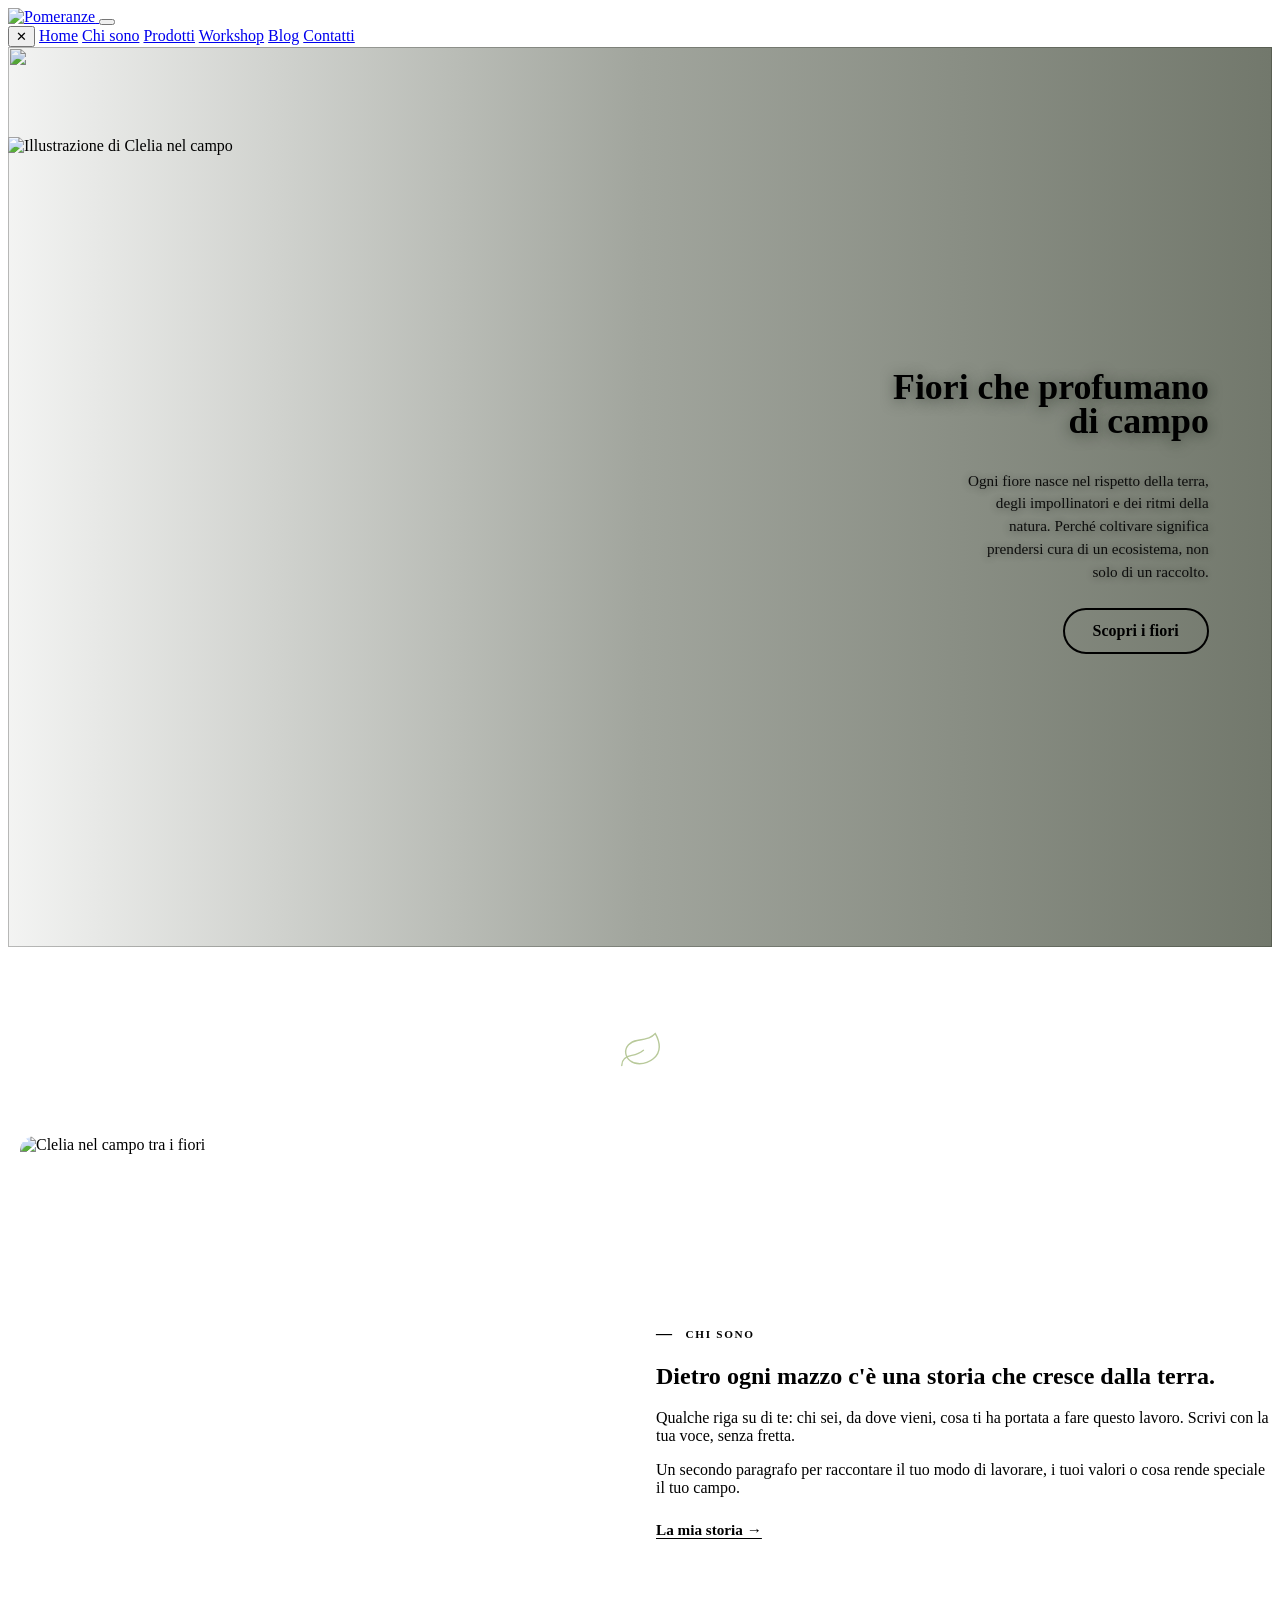
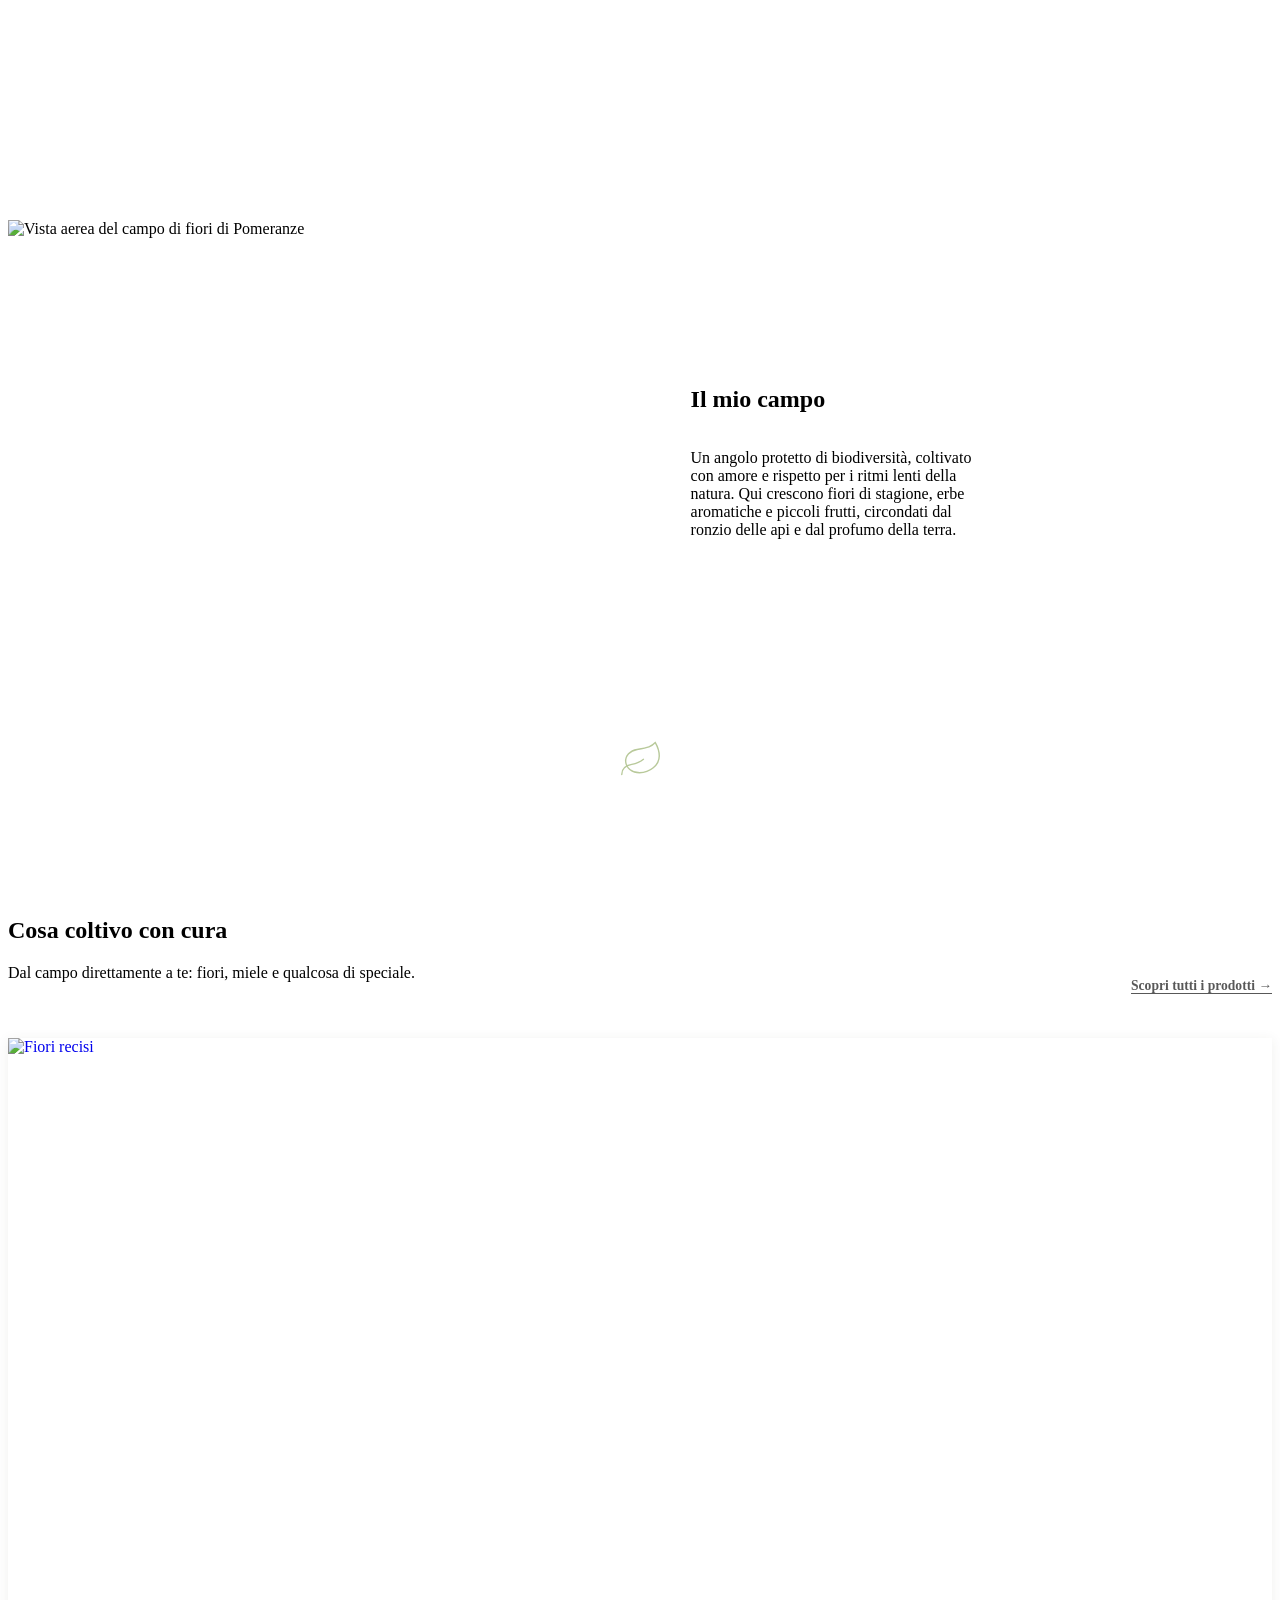
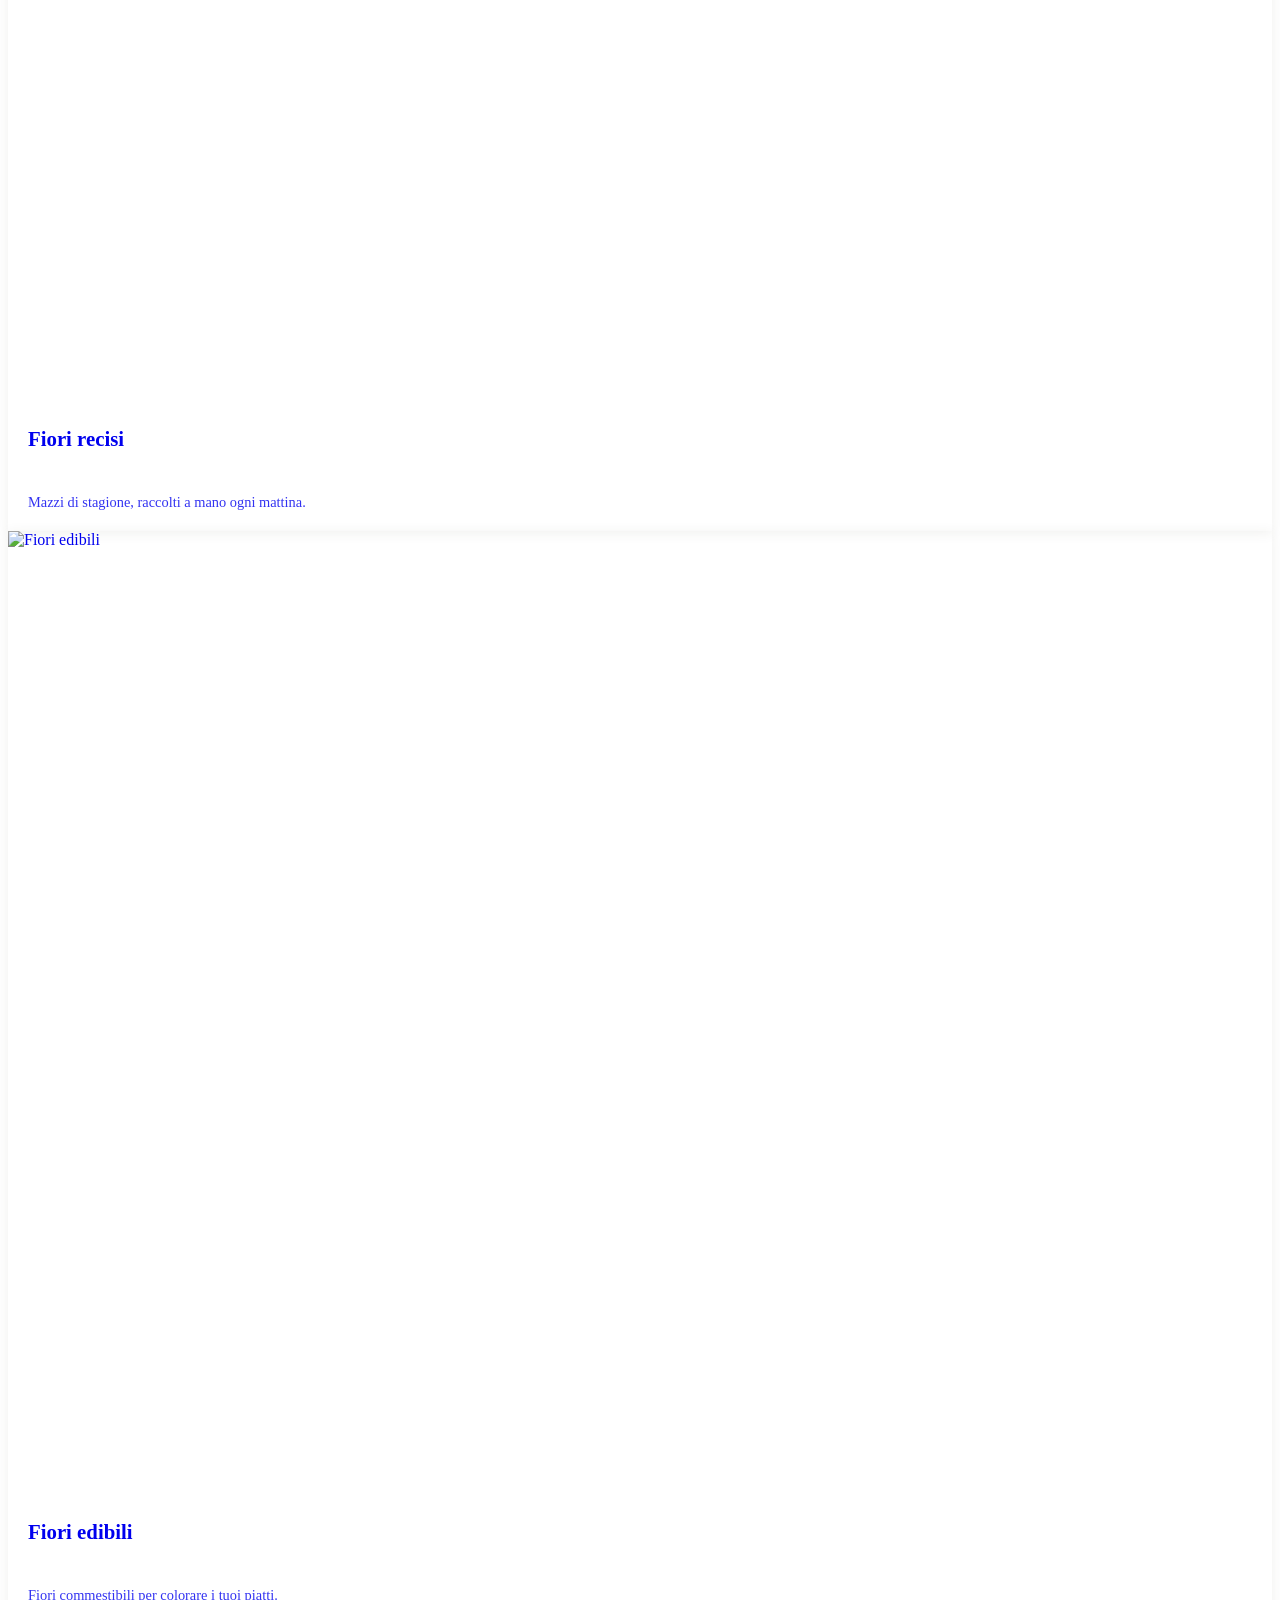
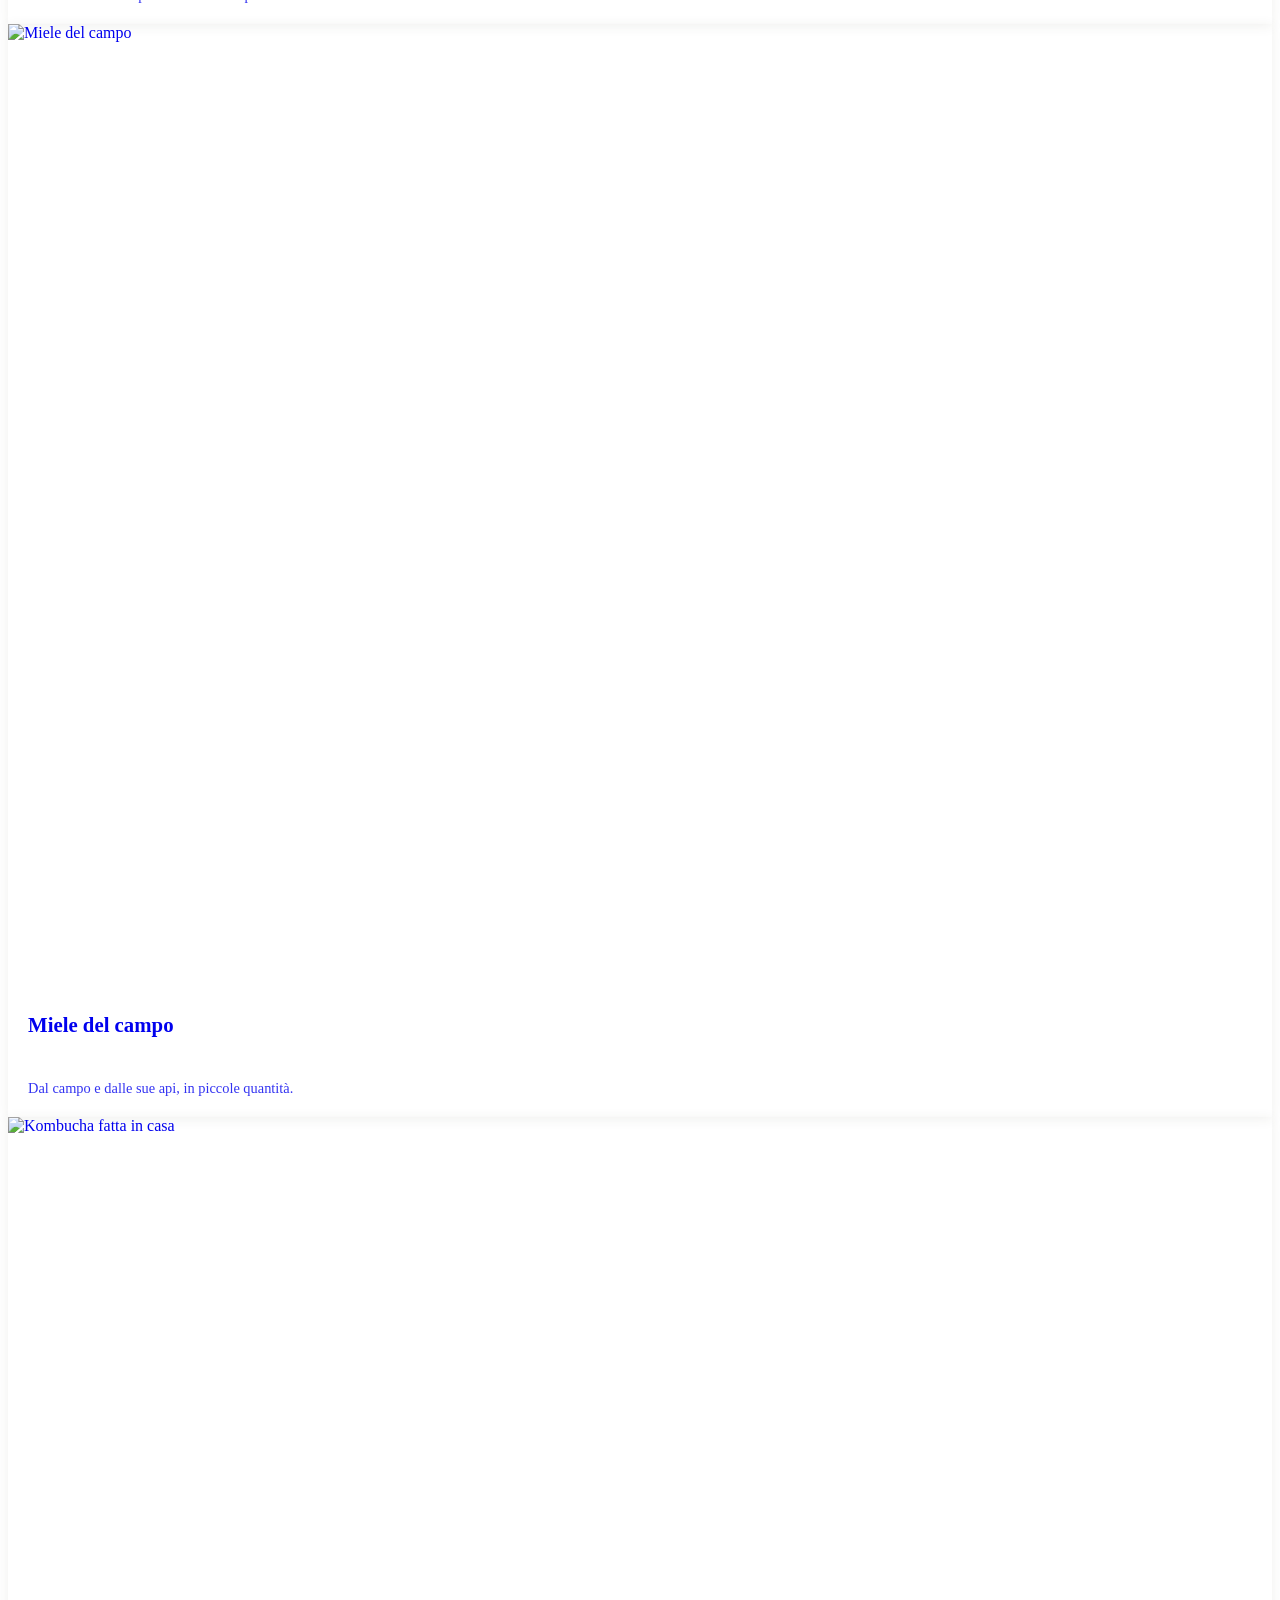
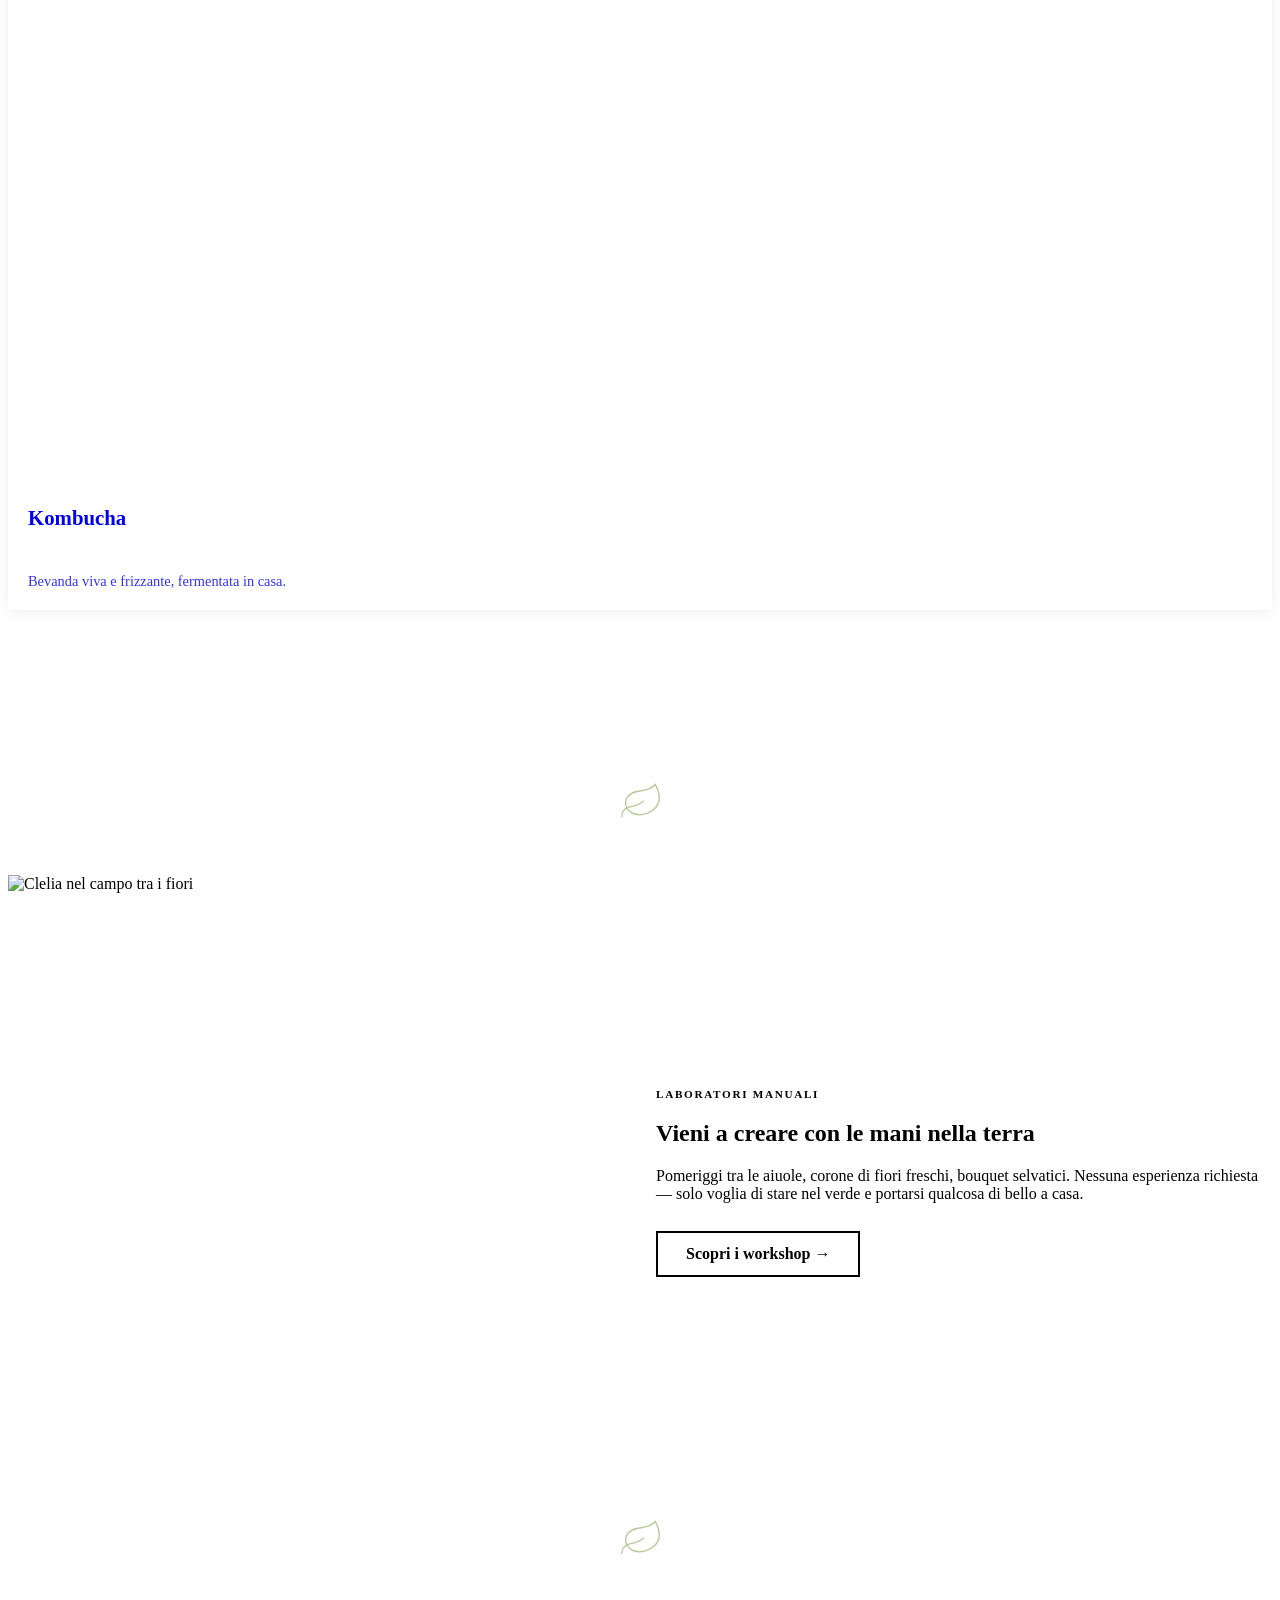
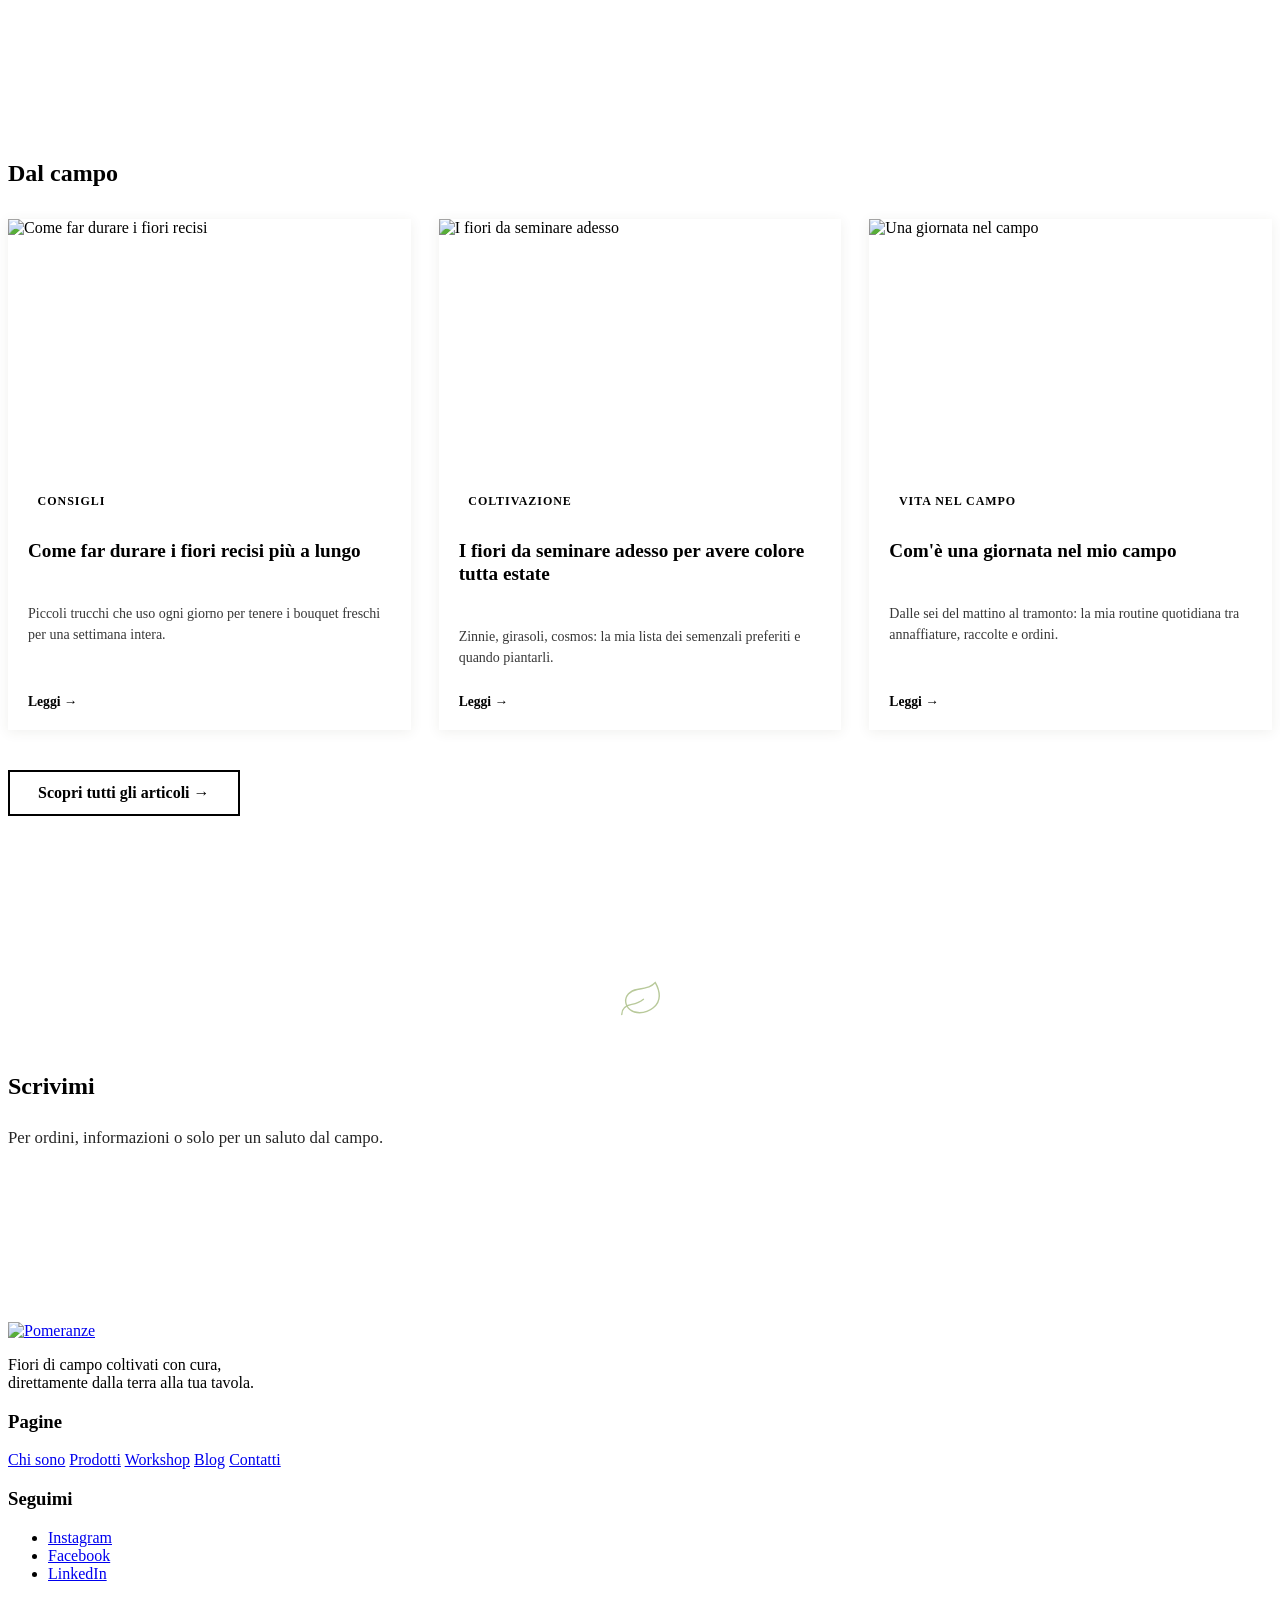
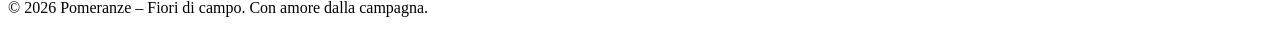
==== index-api-3d.html @ 09357cbe "Hero sperimentale: ragazza più in alto su mobile, api SVG più rade e vicine - index-api-3d.html: ver" ====
﻿<!DOCTYPE html>
<html lang="it">
<head>
  <meta charset="UTF-8">
  <meta name="viewport" content="width=device-width, initial-scale=1.0">
  <meta name="description" content="Pomeranze coltiva fiori di campo con amore. Bouquet freschi, laboratori floreali e molto altro dal suo campo in campagna.">
  <title>Pomeranze – Fiori di campo</title>
  <!-- VERSIONE SPERIMENTALE: api tridimensionali nella hero (js/api-3d.js) -->
  <meta name="robots" content="noindex">

  <!-- Font: Barrio (titoli) da Google Fonts -->
  <link rel="preconnect" href="https://fonts.googleapis.com">
  <link rel="preconnect" href="https://fonts.gstatic.com" crossorigin>
  <link href="https://fonts.googleapis.com/css2?family=Barrio&display=swap" rel="stylesheet">

  <!-- CSS -->
  <link rel="stylesheet" href="css/base.css">
  <link rel="stylesheet" href="css/layout.css">
  <link rel="stylesheet" href="css/components.css">
  <link rel="stylesheet" href="css/hero-scena.css">
  <link rel="stylesheet" href="css/hero-api-3d.css">

  <!-- Netlify Identity (gestisce invite_token e recovery_token) -->
  <script src="https://identity.netlify.com/v1/netlify-identity-widget.js"></script>
</head>
<body>

  <!-- ===== HEADER ===== -->
  <header class="site-header" role="banner">
    <div class="container header-inner">
      <a href="index.html" class="logo-nome" aria-label="Pomeranze – torna alla home">
        <img src="images/pomeranzelogo.png" alt="Pomeranze" class="logo-img">
      </a>

      <button class="hamburger" aria-controls="navigazione-principale"
              aria-expanded="false" aria-label="Apri menu">
        <span></span>
        <span></span>
        <span></span>
      </button>

      <nav class="site-nav" id="navigazione-principale" aria-label="Navigazione principale">
        <button class="nav-chiudi" aria-label="Chiudi menu">✕</button>
        <a href="index.html">Home</a>
        <a href="chi-sono.html">Chi sono</a>
        <a href="prodotti.html">Prodotti</a>
        <a href="workshop.html">Workshop</a>
        <a href="blog.html">Blog</a>
        <a href="contatti.html">Contatti</a>
      </nav>
    </div>
  </header>

  <main>

    <!-- ===== HERO A TUTTA FINESTRA ===== -->
    <section class="hero-viewport" aria-labelledby="hero-titolo">

      <!-- Sfondo: campo di fiori, si ritaglia liberamente -->
      <img
        src="images/fioricampo.webp"
        alt=""
        class="hero-bg"
        aria-hidden="true"
      >

      <!-- Stessa foto senza la zinnia A (che nella scena animata sta accanto alla ragazza):
           caricata e mostrata da js/hero-scena.js solo quando la scena è pronta -->
      <img
        data-src="images/hero-senza-zinnia-A.webp"
        alt=""
        class="hero-bg hero-bg-scena"
        aria-hidden="true"
      >

      <div class="api-container" data-api="meno" aria-hidden="true"></div>

      <!-- Scena animata: ragazza, zinnia fotografica, erba in primo piano e api 3D (js/hero-scena-api.js) -->
      <canvas class="hero-scena-3d" aria-hidden="true"></canvas>

      <div class="hero-velo">
        <div class="hero-testo">
          <h1 id="hero-titolo" class="hero-titolo-grande">Fiori che profumano<br class="mobile-br"> di campo</h1>
          <p class="hero-sottotitolo hero-desktop-only">Ogni fiore nasce nel rispetto della terra, degli impollinatori e dei ritmi della natura. Perché coltivare significa prendersi cura di un ecosistema, non solo di un raccolto.</p>
          <a href="#prodotti" class="btn btn-salvia btn-pillola hero-desktop-only">Scopri i fiori</a>
        </div>
        <div class="hero-bottom-row">
          <!-- L'illustrazione resta come fallback e dà le misure alla scena animata -->
          <div class="hero-ragazza-scena">
            <img
              src="images/ragazza.webp"
              alt="Illustrazione di Clelia nel campo"
              class="hero-ragazza"
            >
          </div>
          <div class="hero-bottom-text">
            <p class="hero-sottotitolo">Ogni fiore nasce nel rispetto della terra, degli impollinatori e dei ritmi della natura. Perché coltivare significa prendersi cura di un ecosistema, non solo di un raccolto.</p>
            <a href="#prodotti" class="btn btn-salvia btn-pillola">Scopri i fiori</a>
          </div>
        </div>
      </div>

      <div class="hero-scroll-indicator" aria-hidden="true">
        <div class="hero-scroll-chevron"></div>
      </div>

    </section>

    <!-- ===== CHI SONO (anteprima) ===== -->
    <section id="chi-sono" class="sezione sezione-sfondo-bianco" aria-labelledby="titolo-chi-sono">
      <div class="container">
        <div class="foglia-divisore foglia-chisono co-foglia" aria-hidden="true"><svg width="56" height="48" viewBox="0 0 56 48" fill="none" xmlns="http://www.w3.org/2000/svg"><path d="M8 41C8 35.6316 11.8948 31.4084 18.6949 30.2632C23.7897 29.4042 29.0529 26.6842 31.1582 24.8947M26.9471 39.2105C23.2503 39.22 19.6843 38.0483 16.9564 35.9276C14.2285 33.8069 12.538 30.8922 12.22 27.7617C11.902 24.6311 12.9799 21.5133 15.2399 19.0266C17.4998 16.5399 20.7767 14.866 24.4207 14.3368C36.4209 12.3684 39.5788 11.4379 43.7894 7C45.8947 10.5789 48 14.48 48 21.3158C48 31.1579 37.9367 39.2105 26.9471 39.2105Z" stroke="#B8C99A" stroke-width="1.5" stroke-linecap="round"/></svg></div>

        <div class="chi-sono-griglia">

          <div class="co-foto">
            <div class="chi-sono-foto-cornice">
              <div class="chi-sono-foto-mask">
                <img src="images/cleppi2.webp" alt="Clelia nel campo tra i fiori" class="chi-sono-foto-img">
              </div>
            </div>
          </div>

          <div class="co-testo">
            <div class="sezione-label-row" style="margin-bottom:1.25rem;">
              <span class="sezione-trattino co-linea" aria-hidden="true">—</span>
              <span class="sezione-label co-label">Chi sono</span>
            </div>
            <h2 id="titolo-chi-sono" class="co-titolo"><span class="co-word">Dietro </span><span class="co-word">ogni </span><span class="co-word">mazzo </span><span class="co-word">c'è </span><span class="co-word">una </span><span class="co-word">storia </span><span class="co-word">che </span><span class="co-word">cresce </span><span class="co-word">dalla </span><span class="co-word">terra.</span></h2>
            <p class="co-para">Qualche riga su di te: chi sei, da dove vieni, cosa ti ha portata a fare questo lavoro. Scrivi con la tua voce, senza fretta.</p>
            <p class="co-para">Un secondo paragrafo per raccontare il tuo modo di lavorare, i tuoi valori o cosa rende speciale il tuo campo.</p>
            <a href="chi-sono.html" class="link-testo co-cta">La mia storia →</a>
          </div>

        </div>
      </div>
    </section>

    <!-- ===== IL MIO CAMPO — split foto + testo ===== -->
    <section class="sezione-campo-split" aria-label="Il mio campo">

      <div class="campo-split-foto rivela">
        <img
          src="images/drone.webp"
          alt="Vista aerea del campo di fiori di Pomeranze"
        >
      </div>

      <div class="campo-split-testo rivela">
        <div class="sezione-label-row">
          <!-- <span class="sezione-trattino" aria-hidden="true">—</span> -->
   <!--        <span class="sezione-label">Il mio campo</span> -->
        </div>
        <h2>Il mio campo</h2>
        <p>Un angolo protetto di biodiversità, coltivato con amore e rispetto per i ritmi lenti della natura. Qui crescono fiori di stagione, erbe aromatiche e piccoli frutti, circondati dal ronzio delle api e dal profumo della terra.</p>
      </div>

    </section>

    <!-- ===== DIVISORE CREMA CON FOGLIA ===== -->
    <div class="divisore-crema" aria-hidden="true">
      <div class="foglia-divisore"><svg width="56" height="48" viewBox="0 0 56 48" fill="none" xmlns="http://www.w3.org/2000/svg"><path d="M8 41C8 35.6316 11.8948 31.4084 18.6949 30.2632C23.7897 29.4042 29.0529 26.6842 31.1582 24.8947M26.9471 39.2105C23.2503 39.22 19.6843 38.0483 16.9564 35.9276C14.2285 33.8069 12.538 30.8922 12.22 27.7617C11.902 24.6311 12.9799 21.5133 15.2399 19.0266C17.4998 16.5399 20.7767 14.866 24.4207 14.3368C36.4209 12.3684 39.5788 11.4379 43.7894 7C45.8947 10.5789 48 14.48 48 21.3158C48 31.1579 37.9367 39.2105 26.9471 39.2105Z" stroke="#B8C99A" stroke-width="1.5" stroke-linecap="round"/></svg></div>
    </div>

    <!-- ===== PRODOTTI (anteprima) ===== -->
    <section id="prodotti" class="sezione sezione-sfondo-verde" aria-labelledby="titolo-prodotti">
      <div class="container">

        <div class="sezione-header-row rivela">
          <div>
            <div class="sezione-label-row">
            </div>
            <h2 id="titolo-prodotti">Cosa coltivo con cura</h2>
            <p>Dal campo direttamente a te: fiori, miele e qualcosa di speciale.</p>
          </div>
          <a href="prodotti.html" class="link-vedi-tutti">Scopri tutti i prodotti →</a>
        </div>

        <div class="griglia-4">

          <a href="prodotti.html#fiori-recisi" class="card rivela" style="text-decoration:none;">
            <img src="images/recisi2.webp" alt="Fiori recisi" class="card-img">
            <div class="card-body">
              <h3 class="card-titolo">Fiori recisi</h3>
              <p class="card-testo">Mazzi di stagione, raccolti a mano ogni mattina.</p>
            </div>
          </a>

          <a href="prodotti.html#fiori-edibili" class="card rivela" style="text-decoration:none;">
            <img src="images/edibili2.webp" alt="Fiori edibili" class="card-img">
            <div class="card-body">
              <h3 class="card-titolo">Fiori edibili</h3>
              <p class="card-testo">Fiori commestibili per colorare i tuoi piatti.</p>
            </div>
          </a>

          <a href="prodotti.html#miele" class="card rivela" style="text-decoration:none;">
            <img src="images/arnie.webp" alt="Miele del campo" class="card-img card-img-miele">
            <div class="card-body">
              <h3 class="card-titolo">Miele del campo</h3>
              <p class="card-testo">Dal campo e dalle sue api, in piccole quantità.</p>
            </div>
          </a>

          <a href="prodotti.html#kombucha" class="card rivela" style="text-decoration:none;">
            <img src="images/kombucha.png" alt="Kombucha fatta in casa" class="card-img">
            <div class="card-body">
              <h3 class="card-titolo">Kombucha</h3>
              <p class="card-testo">Bevanda viva e frizzante, fermentata in casa.</p>
            </div>
          </a>

        </div>
      </div>
    </section>

    <!-- ===== WORKSHOP (anteprima) ===== -->
    <section id="workshop" class="sezione sezione-sfondo-bianco" aria-labelledby="titolo-workshop">
      <div class="container">
        <div class="foglia-divisore foglia-workshop" aria-hidden="true"><svg width="56" height="48" viewBox="0 0 56 48" fill="none" xmlns="http://www.w3.org/2000/svg"><path d="M8 41C8 35.6316 11.8948 31.4084 18.6949 30.2632C23.7897 29.4042 29.0529 26.6842 31.1582 24.8947M26.9471 39.2105C23.2503 39.22 19.6843 38.0483 16.9564 35.9276C14.2285 33.8069 12.538 30.8922 12.22 27.7617C11.902 24.6311 12.9799 21.5133 15.2399 19.0266C17.4998 16.5399 20.7767 14.866 24.4207 14.3368C36.4209 12.3684 39.5788 11.4379 43.7894 7C45.8947 10.5789 48 14.48 48 21.3158C48 31.1579 37.9367 39.2105 26.9471 39.2105Z" stroke="#B8C99A" stroke-width="1.5" stroke-linecap="round"/></svg></div>
        <div class="workshop-split">

          <div class="workshop-foto-col rivela">
            <img src="images/maninelcampo.webp" alt="Clelia nel campo tra i fiori">
          </div>

          <div class="rivela">
            <div class="sezione-label-row">
            <!--   <span class="sezione-bee" aria-hidden="true">🐝</span> -->
              <span class="sezione-label">Laboratori manuali</span>
            </div>
            <h2 id="titolo-workshop">Vieni a creare con le mani nella terra</h2>
            <p>Pomeriggi tra le aiuole, corone di fiori freschi, bouquet selvatici. Nessuna esperienza richiesta — solo voglia di stare nel verde e portarsi qualcosa di bello a casa.</p>
            <a href="workshop.html" class="btn btn-salvia" style="margin-top: 0.75rem;">Scopri i workshop →</a>
          </div>

        </div>
        <div class="foglia-divisore foglia-bottom" aria-hidden="true"><svg width="56" height="48" viewBox="0 0 56 48" fill="none" xmlns="http://www.w3.org/2000/svg"><path d="M8 41C8 35.6316 11.8948 31.4084 18.6949 30.2632C23.7897 29.4042 29.0529 26.6842 31.1582 24.8947M26.9471 39.2105C23.2503 39.22 19.6843 38.0483 16.9564 35.9276C14.2285 33.8069 12.538 30.8922 12.22 27.7617C11.902 24.6311 12.9799 21.5133 15.2399 19.0266C17.4998 16.5399 20.7767 14.866 24.4207 14.3368C36.4209 12.3684 39.5788 11.4379 43.7894 7C45.8947 10.5789 48 14.48 48 21.3158C48 31.1579 37.9367 39.2105 26.9471 39.2105Z" stroke="#B8C99A" stroke-width="1.5" stroke-linecap="round"/></svg></div>
      </div>
    </section>

    <!-- ===== BLOG (anteprima) ===== -->
    <section id="blog" class="sezione sezione-sfondo-verde" aria-labelledby="titolo-blog">
      <div class="container">

        <div class="sezione-label-row rivela">
        </div>
        <h2 id="titolo-blog" class="rivela" style="margin-bottom: 2rem;">Dal campo</h2>

        <div class="blog-griglia">

          <article class="blog-card rivela">
            <img src="images/articolouno.webp" alt="Come far durare i fiori recisi" class="blog-card-img">
            <div class="blog-card-body">
              <span class="tag">Consigli</span>
              <h3 class="blog-card-titolo"><a href="blog.html" style="color:inherit;text-decoration:none;">Come far durare i fiori recisi più a lungo</a></h3>
              <p class="blog-card-testo">Piccoli trucchi che uso ogni giorno per tenere i bouquet freschi per una settimana intera.</p>
              <a href="blog.html" class="link-leggi">Leggi →</a>
            </div>
          </article>

          <article class="blog-card rivela">
            <img src="images/articolodue.webp" alt="I fiori da seminare adesso" class="blog-card-img">
            <div class="blog-card-body">
              <span class="tag">Coltivazione</span>
              <h3 class="blog-card-titolo"><a href="blog.html" style="color:inherit;text-decoration:none;">I fiori da seminare adesso per avere colore tutta estate</a></h3>
              <p class="blog-card-testo">Zinnie, girasoli, cosmos: la mia lista dei semenzali preferiti e quando piantarli.</p>
              <a href="blog.html" class="link-leggi">Leggi →</a>
            </div>
          </article>

          <article class="blog-card rivela">
            <img src="images/articolotre.webp" alt="Una giornata nel campo" class="blog-card-img">
            <div class="blog-card-body">
              <span class="tag">Vita nel campo</span>
              <h3 class="blog-card-titolo"><a href="blog.html" style="color:inherit;text-decoration:none;">Com'è una giornata nel mio campo</a></h3>
              <p class="blog-card-testo">Dalle sei del mattino al tramonto: la mia routine quotidiana tra annaffiature, raccolte e ordini.</p>
              <a href="blog.html" class="link-leggi">Leggi →</a>
            </div>
          </article>

        </div>

        <div class="testo-centrato rivela">
          <a href="blog.html" class="btn btn-outline">Scopri tutti gli articoli →</a>
        </div>
      </div>
    </section>

    <!-- ===== SCRIVIMI ===== -->
    <section id="contatti" class="sezione sezione-sfondo-bianco" aria-labelledby="titolo-contatti">
      <div class="container">
        <div class="foglia-divisore foglia-chisono" aria-hidden="true"><svg width="56" height="48" viewBox="0 0 56 48" fill="none" xmlns="http://www.w3.org/2000/svg"><path d="M8 41C8 35.6316 11.8948 31.4084 18.6949 30.2632C23.7897 29.4042 29.0529 26.6842 31.1582 24.8947M26.9471 39.2105C23.2503 39.22 19.6843 38.0483 16.9564 35.9276C14.2285 33.8069 12.538 30.8922 12.22 27.7617C11.902 24.6311 12.9799 21.5133 15.2399 19.0266C17.4998 16.5399 20.7767 14.866 24.4207 14.3368C36.4209 12.3684 39.5788 11.4379 43.7894 7C45.8947 10.5789 48 14.48 48 21.3158C48 31.1579 37.9367 39.2105 26.9471 39.2105Z" stroke="#B8C99A" stroke-width="1.5" stroke-linecap="round"/></svg></div>
        <div class="sezione-header testo-centrato rivela">
          <h2 id="titolo-contatti">Scrivimi</h2>
          <p>Per ordini, informazioni o solo per un saluto dal campo.</p>
        </div>
        <div class="testo-centrato rivela" style="margin-top: 1.5rem;">
          <a href="contatti.html" class="btn btn-accento">Vai alla pagina contatti →</a>
        </div>
      </div>
    </section>

  </main>

  <!-- ===== FOOTER ===== -->
  <footer class="site-footer" role="contentinfo">
    <div class="container">
      <div class="footer-inner">

        <div class="footer-brand">
          <a href="index.html" class="logo-nome">
            <img src="images/pomeranzelogo.png" alt="Pomeranze" class="logo-img">
          </a>
          <p>Fiori di campo coltivati con cura,<br>direttamente dalla terra alla tua tavola.</p>
        </div>

        <nav class="footer-nav" aria-label="Navigazione footer">
          <h3>Pagine</h3>
          <a href="chi-sono.html">Chi sono</a>
          <a href="prodotti.html">Prodotti</a>
          <a href="workshop.html">Workshop</a>
          <a href="blog.html">Blog</a>
          <a href="contatti.html">Contatti</a>
        </nav>

        <div class="footer-social">
          <h3>Seguimi</h3>
          <ul>
            <li><a href="#" aria-label="Instagram di Clelia">Instagram</a></li>
            <li><a href="#" aria-label="Facebook di Clelia">Facebook</a></li>
            <li><a href="#" aria-label="LinkedIn di Clelia">LinkedIn</a></li>
          </ul>
        </div>

      </div>
      <p class="footer-bottom">© <span id="anno"></span> Pomeranze – Fiori di campo. Con amore dalla campagna.</p>
    </div>
  </footer>

  <!-- JS -->
  <script src="js/main.js"></script>
  <!-- Le api SVG (js/bees.js) qui non partono: le carica js/hero-scena-api.js solo come ripiego -->
  <script src="js/chi-sono-anim.js"></script>
  <!-- Three.js (solo per la scena animata della hero) -->
  <script type="importmap">
    {
      "imports": {
        "three": "https://cdn.jsdelivr.net/npm/three@0.170.0/build/three.module.js",
        "three/addons/": "https://cdn.jsdelivr.net/npm/three@0.170.0/examples/jsm/"
      }
    }
  </script>
  <script type="module" src="js/hero-scena-api.js"></script>
  <script>document.getElementById('anno').textContent = new Date().getFullYear();</script>

</body>
</html>
---- css/components.css ----
/* ===================================================
   COMPONENTS.CSS — Hero, card, bottoni, sezioni
   =================================================== */

/* ===== BOTTONI ===== */
.btn {
  display: inline-block;
  font-family: var(--font-corpo);
  font-size: 1rem;
  font-weight: 600;
  padding: 0.75rem 1.75rem;
  border-radius: var(--radius);
  border: 2px solid transparent;
  cursor: pointer;
  text-align: center;
  transition: background-color var(--transizione), color var(--transizione),
              border-color var(--transizione), transform var(--transizione);
  text-decoration: none;
}

.btn:hover { transform: translateY(-2px); }

.btn-accento {
  background-color: var(--terracotta);
  color: #ffffff;
  border-color: var(--testo);
}

.btn-accento:hover {
  background-color: #c95e3a;
  border-color: #c95e3a;
  color: #ffffff;
}

.btn-outline {
  background-color: transparent;
  color: var(--testo);
  border-color: var(--salvia);
}

.btn-outline:hover {
  background-color: var(--salvia);
  color: var(--testo);
  border-color: var(--salvia);
}

.btn-piccolo {
  font-size: 0.875rem;
  padding: 0.5rem 1.25rem;
}

/* ===== HERO A TUTTA FINESTRA ===== */

.hero-viewport {
  position: relative;
  width: 100%;
  height: 100svh;
  overflow: hidden;
  background-color: var(--testo);
  /* Leggerissimo scale-down (1 → 0.97) impostato via JS mentre si scrolla
     verso la sezione successiva, per una sensazione di profondità */
  transform-origin: center center;
}

/* Sfondo: campo di fiori, si ritaglia liberamente */
.hero-bg {
  position: absolute;
  inset: 0;
  width: 100%;
  height: 100%;
  object-fit: cover;
  object-position: center 40%;
  z-index: 0;
  display: block;
}

/* Overlay semitrasparente */
.hero-viewport::after {
  content: '';
  position: absolute;
  inset: 0;
  background: linear-gradient(
    to right,
    rgba(20, 30, 10, 0.05) 0%,
    rgba(20, 30, 10, 0.40) 50%,
    rgba(20, 30, 10, 0.60) 100%
  );
  z-index: 1;
  pointer-events: none;
}

/* Blocco testo — copre tutta la hero */
.hero-velo {
  position: absolute;
  inset: 0;
  z-index: 4;
  display: flex;
  flex-direction: column;
  align-items: flex-end;
  justify-content: center;
}

/* Testo principale: kicker + titolo + sottotitolo + bottone */
.hero-testo {
  display: flex;
  flex-direction: column;
  align-items: flex-end;
  text-align: right;
  padding-right: 5%;
  max-width: 48%;
  margin-left: auto;
}

/* Proprietà condivise ragazza */
.hero-ragazza {
  display: block;
  pointer-events: none;
  border: none;
  outline: none;
  box-shadow: none;
  background: none;
  flex-shrink: 0;
  transition: opacity 0.9s ease;
}

/* Riquadro della ragazza: l'illustrazione ne definisce l'ingombro,
   il canvas 3D (js/hero-3d.js) le si sovrappone quando il modello è pronto */
.hero-ragazza-scena {
  position: relative;
  flex-shrink: 0;
  pointer-events: none;
}

/* Un po' più largo del riquadro, così l'oscillazione non viene tagliata ai lati */
.hero-ragazza-canvas {
  position: absolute;
  left: -12%;
  bottom: 0;
  width: 124%;
  height: 100%;
  display: block;
  pointer-events: none;
  opacity: 0;
  transition: opacity 0.9s ease;
}

.hero-ragazza-scena.is-3d .hero-ragazza-canvas {
  opacity: 1;
}

/* Nascosta ma ancora nel layout: continua a dare le dimensioni al riquadro */
.hero-ragazza-scena.is-3d .hero-ragazza {
  opacity: 0;
}

/* Desktop: ragazza posizionata in basso a sinistra, hero-bottom-text nascosto */
@media (min-width: 768px) {
  .hero-bottom-row {
    position: absolute;
    bottom: 0;
    left: 0;
    z-index: 4;
  }

  .hero-ragazza {
    height: 90vh;
    width: auto;
  }

  .hero-bottom-text {
    display: none;
  }
}

.hero-kicker {
  font-family: var(--font-corpo);
  font-size: 0.7rem;
  font-weight: 700;
  letter-spacing: 0.16em;
  text-transform: uppercase;
  color: var(--crema);
  text-shadow: 0 1px 8px rgba(20, 30, 20, 0.6);
  margin-bottom: 0.9rem;
}

.hero-titolo-grande {
  font-family: var(--font-titoli);
  font-size: clamp(2rem, 2.8vw, 3.2rem);
  line-height: 0.95;
  white-space: nowrap;
  color: var(--crema);
  text-shadow: 0 2px 14px rgba(20, 30, 20, 0.55);
  margin-bottom: 1rem;
}

.hero-sottotitolo {
  font-size: 0.95rem;
  color: var(--crema);
  opacity: 0.9;
  text-shadow: 0 1px 8px rgba(20, 30, 20, 0.5);
  margin-bottom: 1.5rem;
  max-width: 32ch;
  line-height: 1.5;
}

/* Mobile (<768px) */
@media (max-width: 767px) {
  .hero-bg {
    object-fit: cover;
    object-position: 40% center;
  }

  .hero-scroll-indicator {
    display: none;
  }

  .hero-desktop-only {
    display: none;
  }

  .hero-velo {
    inset: 0;
    flex-direction: column;
    align-items: stretch;
    justify-content: center;
    padding: 0;
  }

  .hero-testo {
    position: absolute;
    top: 38%;
    left: 4%;
    right: 4%;
    transform: translateY(-50%);
    align-items: center;
    text-align: center;
    max-width: 100%;
    padding: 0;
  }

  .hero-titolo-grande {
    white-space: normal;
    font-size: clamp(1.6rem, 6.8vw, 3rem);
    text-align: center;
    letter-spacing: 0.10em;
    width: 100%;
  }

  .hero-bottom-row {
    position: absolute;
    bottom: 0;
    left: 0;
    right: 0;
    display: flex;
    flex-direction: row;
    align-items: flex-end;
    gap: 12px;
  }

  .hero-ragazza-scena {
    width: 50%;
    margin-left: -4%;
  }

  .hero-ragazza {
    width: 100%;
    height: auto;
  }

  .hero-bottom-text {
    flex: 1;
    display: flex;
    flex-direction: column;
    align-items: center;
    text-align: center;
    padding-right: 4%;
    padding-bottom: 1.5rem;
  }

  .hero-sottotitolo {
    font-size: 0.85rem;
    max-width: 100%;
  }
}

.btn-pillola {
  border-radius: 999px;
}

/* Chevron di scroll, in basso al centro */
.hero-scroll-indicator {
  position: absolute;
  bottom: 1.5rem;
  left: 50%;
  transform: translateX(-50%);
  z-index: 4;
  pointer-events: none;
}

.hero-scroll-chevron {
  width: 22px;
  height: 22px;
  border-right: 3px solid var(--crema);
  border-bottom: 3px solid var(--crema);
  transform: rotate(45deg);
  opacity: 0.7;
  filter: drop-shadow(0 1px 4px rgba(20, 30, 20, 0.5));
}

@media (prefers-reduced-motion: no-preference) {
  .hero-scroll-indicator {
    animation: pulsa-scroll 2s ease-in-out infinite;
  }
}

@keyframes pulsa-scroll {
  0%, 100% { transform: translateX(-50%) translateY(0); }
  50%       { transform: translateX(-50%) translateY(8px); }
}

/* ===== API SVG ===== */
/* Sopra la foto, sotto il testo: coprono tutta la hero */
.api-container {
  position: absolute;
  inset: 0;
  z-index: 2;
  pointer-events: none;
  overflow: hidden;
}

.ape {
  position: absolute;
  width: 36px;
  height: auto;
}

/* Animazioni volo — definite qui, gestite da bees.js */
/* Percorsi ad anello (ellisse chiusa che riparte dal punto di origine),
   così il volo dell'ape descrive una curva morbida invece di zig-zag */
@keyframes vola-1 {
  0%   { transform: translate(0, 0) rotate(0deg); }
  20%  { transform: translate(52px, 24px) rotate(15deg); }
  40%  { transform: translate(32px, 63px) rotate(-10deg); }
  60%  { transform: translate(-32px, 63px) rotate(10deg); }
  80%  { transform: translate(-52px, 24px) rotate(-15deg); }
  100% { transform: translate(0, 0) rotate(0deg); }
}

@keyframes vola-2 {
  0%   { transform: translate(0, 0) rotate(-5deg); }
  20%  { transform: translate(-47px, 27px) rotate(-15deg); }
  40%  { transform: translate(-29px, 72px) rotate(10deg); }
  60%  { transform: translate(29px, 72px) rotate(-10deg); }
  80%  { transform: translate(47px, 27px) rotate(15deg); }
  100% { transform: translate(0, 0) rotate(-5deg); }
}

@keyframes vola-3 {
  0%   { transform: translate(0, 0) rotate(8deg); }
  20%  { transform: translate(43px, -21px) rotate(-12deg); }
  40%  { transform: translate(27px, -54px) rotate(18deg); }
  60%  { transform: translate(-27px, -54px) rotate(-12deg); }
  80%  { transform: translate(-43px, -21px) rotate(12deg); }
  100% { transform: translate(0, 0) rotate(8deg); }
}

@keyframes vola-4 {
  0%   { transform: translate(0, 0) rotate(0deg); }
  20%  { transform: translate(-46px, -22px) rotate(-10deg); }
  40%  { transform: translate(-28px, -58px) rotate(15deg); }
  60%  { transform: translate(28px, -58px) rotate(-15deg); }
  80%  { transform: translate(46px, -22px) rotate(10deg); }
  100% { transform: translate(0, 0) rotate(0deg); }
}

/* Anello largo e schiacciato, orario */
@keyframes vola-5 {
  0%   { transform: translate(0, 0) rotate(6deg); }
  20%  { transform: translate(71px, 14px) rotate(20deg); }
  40%  { transform: translate(44px, 36px) rotate(-8deg); }
  60%  { transform: translate(-44px, 36px) rotate(8deg); }
  80%  { transform: translate(-71px, 14px) rotate(-20deg); }
  100% { transform: translate(0, 0) rotate(6deg); }
}

/* Anello stretto e alto, antiorario */
@keyframes vola-6 {
  0%   { transform: translate(0, 0) rotate(-8deg); }
  20%  { transform: translate(-24px, -31px) rotate(6deg); }
  40%  { transform: translate(-15px, -81px) rotate(-18deg); }
  60%  { transform: translate(15px, -81px) rotate(18deg); }
  80%  { transform: translate(24px, -31px) rotate(-6deg); }
  100% { transform: translate(0, 0) rotate(-8deg); }
}

/* Anello grande e tondo, orario */
@keyframes vola-7 {
  0%   { transform: translate(0, 0) rotate(0deg); }
  20%  { transform: translate(57px, 31px) rotate(12deg); }
  40%  { transform: translate(35px, 81px) rotate(-18deg); }
  60%  { transform: translate(-35px, 81px) rotate(18deg); }
  80%  { transform: translate(-57px, 31px) rotate(-12deg); }
  100% { transform: translate(0, 0) rotate(0deg); }
}

/* Anello piccolo e stretto, antiorario */
@keyframes vola-8 {
  0%   { transform: translate(0, 0) rotate(10deg); }
  20%  { transform: translate(-33px, 17px) rotate(-6deg); }
  40%  { transform: translate(-21px, 45px) rotate(14deg); }
  60%  { transform: translate(21px, 45px) rotate(-14deg); }
  80%  { transform: translate(33px, 17px) rotate(6deg); }
  100% { transform: translate(0, 0) rotate(10deg); }
}

/* Anello medio e tondo, orario, verso l'alto */
@keyframes vola-9 {
  0%   { transform: translate(0, 0) rotate(-4deg); }
  20%  { transform: translate(38px, -28px) rotate(16deg); }
  40%  { transform: translate(24px, -72px) rotate(-20deg); }
  60%  { transform: translate(-24px, -72px) rotate(20deg); }
  80%  { transform: translate(-38px, -28px) rotate(-16deg); }
  100% { transform: translate(0, 0) rotate(-4deg); }
}

/* ---- Traiettorie lunghe: solo per qualche ape, giro molto più ampio ---- */

/* Anello grande e tondo, orario */
@keyframes vola-10 {
  0%   { transform: translate(0, 0) rotate(0deg); }
  20%  { transform: translate(95px, 48px) rotate(14deg); }
  40%  { transform: translate(59px, 127px) rotate(-20deg); }
  60%  { transform: translate(-59px, 127px) rotate(20deg); }
  80%  { transform: translate(-95px, 48px) rotate(-14deg); }
  100% { transform: translate(0, 0) rotate(0deg); }
}

/* Anello largo e molto schiacciato, antiorario */
@keyframes vola-11 {
  0%   { transform: translate(0, 0) rotate(-6deg); }
  20%  { transform: translate(-114px, 17px) rotate(10deg); }
  40%  { transform: translate(-71px, 45px) rotate(-16deg); }
  60%  { transform: translate(71px, 45px) rotate(16deg); }
  80%  { transform: translate(114px, 17px) rotate(-10deg); }
  100% { transform: translate(0, 0) rotate(-6deg); }
}

/* Anello alto e stretto, orario, verso l'alto */
@keyframes vola-12 {
  0%   { transform: translate(0, 0) rotate(4deg); }
  20%  { transform: translate(29px, -55px) rotate(-18deg); }
  40%  { transform: translate(18px, -145px) rotate(22deg); }
  60%  { transform: translate(-18px, -145px) rotate(-22deg); }
  80%  { transform: translate(-29px, -55px) rotate(18deg); }
  100% { transform: translate(0, 0) rotate(4deg); }
}

@keyframes sbatti-ali {
  0%, 100% { transform: scaleY(1); }
  50%       { transform: scaleY(0.3); }
}

/* ===== CARD ===== */
.card {
  background-color: var(--crema);
  border-radius: var(--radius-lg);
  overflow: hidden;
  box-shadow: 0 2px 12px rgba(59, 65, 39, 0.08);
  transition: transform var(--transizione), box-shadow var(--transizione);
  display: flex;
  flex-direction: column;
}

.card:hover {
  transform: translateY(-4px);
  box-shadow: 0 8px 24px rgba(59, 65, 39, 0.14);
}

.card-img {
  width: 100%;
  aspect-ratio: 4/3;
  object-fit: cover;
  background-color: var(--salvia);
}

/* Foto "Miele del campo": crop di default troppo basso (taglia via il volto
   e lascia molto spazio alle arnie in fondo) — la sposto leggermente più in alto */
.card-img-miele {
  object-position: 50% 30%;
}

/* Placeholder colore per immagini mancanti */
.card-img-placeholder {
  width: 100%;
  aspect-ratio: 4/3;
  background: linear-gradient(135deg, var(--salvia), var(--verde-chiaro));
  display: flex;
  align-items: center;
  justify-content: center;
  font-size: 3rem;
}

.card-body {
  padding: 1.25rem;
  flex: 1;
  display: flex;
  flex-direction: column;
  gap: 0.5rem;
}

.card-titolo {
  font-family: var(--font-titoli);
  font-size: 1.3rem;
  color: var(--testo);
}

.card-testo {
  font-size: 0.9rem;
  color: var(--testo);
  opacity: 0.8;
  flex: 1;
  max-width: none;
  margin-bottom: 0;
}

.card-prezzo {
  font-weight: 700;
  color: var(--testo);
  font-size: 1.1rem;
}

.card-data {
  font-size: 0.8rem;
  color: var(--salvia);
  font-weight: 600;
  text-transform: uppercase;
  letter-spacing: 0.05em;
}

.card-footer {
  padding: 1rem 1.25rem;
  border-top: 1px solid var(--salvia);
}

/* ===== SEZIONI HOME ===== */
.sezione {
  padding: 5rem 0;
}

#prodotti.sezione {
  padding-top: 2.5rem;
}

@media (min-width: 768px) {
  #prodotti.sezione {
    padding-top: 5rem;
  }
}

@media (max-width: 767px) {
  .sezione {
    padding: 2.5rem 0;
  }

  .sezione-header {
    margin-bottom: 1.5rem;
  }

  .sezione-sfondo-verde:first-of-type .sezione-header,
  .pagina-main > section:first-child .sezione-header {
    margin-bottom: 0;
  }

  .pagina-main > section:first-child {
    padding: 1.5rem 0;
  }

  .chi-sono-foto {
    aspect-ratio: 1 / 1;
    max-width: 100%;
    max-height: 72vw;
    margin-bottom: 1.5rem;
  }

  #workshop.sezione {
    padding-bottom: 1.5rem;
  }
}

.sezione-sfondo-verde {
  background-color: var(--verde-chiaro);
}

.sezione-sfondo-bianco {
  background-color: var(--crema);
}

.sezione-sfondo-giallo {
  background-color: var(--crema);
}

.sezione-header {
  margin-bottom: 3rem;
}

.sezione-header h2 {
  margin-bottom: 0.75rem;
}

.sezione-header p {
  font-size: 1.05rem;
  opacity: 0.85;
}

/* Linea decorativa sotto titolo sezione */
.sezione-header h2::after {
  content: '';
  display: block;
  width: 60px;
  height: 3px;
  background-color: var(--terracotta);
  margin-top: 0.5rem;
  border-radius: 2px;
}

.sezione-header.testo-centrato h2::after {
  margin-inline: auto;
}

.sezione-header.testo-centrato p {
  margin-inline: auto;
}

/* ===== ARTICOLI BLOG ANTEPRIMA ===== */
.articolo-preview {
  display: flex;
  gap: 1.25rem;
  padding: 1.5rem 0;
  border-bottom: 1px solid var(--salvia);
}

.articolo-preview:last-child { border-bottom: none; }

.articolo-preview-img {
  width: 80px;
  height: 80px;
  border-radius: var(--radius);
  object-fit: cover;
  flex-shrink: 0;
  background: linear-gradient(135deg, var(--salvia), var(--verde-chiaro));
  display: flex;
  align-items: center;
  justify-content: center;
  font-size: 1.8rem;
}

.articolo-preview-corpo h3 {
  font-size: 1.1rem;
  margin-bottom: 0.25rem;
}

.articolo-preview-corpo p {
  font-size: 0.875rem;
  opacity: 0.8;
  margin-bottom: 0.5rem;
  max-width: none;
}

/* ===== FORM CONTATTI ===== */
.form-contatti {
  display: flex;
  flex-direction: column;
  gap: 1.25rem;
  max-width: 540px;
}

.form-gruppo {
  display: flex;
  flex-direction: column;
  gap: 0.4rem;
}

.form-gruppo label {
  font-size: 0.9rem;
  font-weight: 600;
  color: var(--testo);
}

.form-gruppo input,
.form-gruppo textarea {
  font-family: var(--font-corpo);
  font-size: 1rem;
  color: var(--testo);
  background-color: var(--crema);
  border: 2px solid var(--salvia);
  border-radius: var(--radius);
  padding: 0.65rem 0.9rem;
  transition: border-color var(--transizione), box-shadow var(--transizione);
  width: 100%;
}

.form-gruppo input:focus,
.form-gruppo textarea:focus {
  outline: none;
  border-color: var(--salvia);
  box-shadow: 0 0 0 3px rgba(156, 171, 132, 0.25);
}

.form-gruppo textarea {
  min-height: 140px;
  resize: vertical;
}

/* ===== WORKSHOP CARD ===== */
.workshop-item {
  background-color: var(--verde-chiaro);
  border-radius: var(--radius-lg);
  padding: 1.75rem;
  border-left: 4px solid var(--oliva);
  box-shadow: 0 2px 8px rgba(59, 65, 39, 0.06);
  display: flex;
  flex-direction: column;
  gap: 0.75rem;
  transition: transform var(--transizione), box-shadow var(--transizione);
}

.workshop-item:hover {
  transform: translateY(-3px);
  box-shadow: 0 6px 20px rgba(59, 65, 39, 0.12);
}

.workshop-data {
  font-size: 0.8rem;
  font-weight: 700;
  color: var(--testo);
  text-transform: uppercase;
  letter-spacing: 0.06em;
}

.workshop-posti {
  font-size: 0.85rem;
  color: var(--salvia);
  font-weight: 600;
}

/* ===== SEZIONE CHI SONO ===== */
.chi-sono-griglia {
  display: grid;
  grid-template-columns: 1fr;
  gap: 2rem;
  align-items: center;
}

@media (min-width: 768px) {
  .chi-sono-griglia {
    grid-template-columns: 1fr 1fr;
  }
}

/* Sta leggermente "sopra" la hero (che nel frattempo si rimpicciolisce
   un filo scrollando) per accentuare la sensazione di profondità */
#chi-sono {
  position: relative;
  z-index: 1;
}

/* ===== CHI SONO — reveal editoriale allo scroll (scoped a #chi-sono) ===== */
/* Attivato una sola volta da js/chi-sono-anim.js aggiungendo .co-visibile
   alla section: le regole sotto sono cascate da quella classe, così la
   coreografia (foglia → foto/finestra organica → cornice → label → titolo
   riga per riga → testi → link) parte in un unico momento con delay
   progressivi e leggermente sovrapposti (non un'attesa rigida in fila). */

/* ---------- Foglia: "portata dal vento", con leggero overshoot ---------- */
#chi-sono .co-foglia {
  opacity: 0;
  transform: translateY(10px) rotate(-5deg);
}

@keyframes co-foglia-vento {
  0%   { opacity: 0; transform: translateY(10px) rotate(-5deg); }
  70%  { opacity: 1; transform: translateY(-1px) rotate(1.5deg); }
  100% { opacity: 1; transform: translateY(0) rotate(0deg); }
}

#chi-sono.co-visibile .co-foglia {
  animation: co-foglia-vento 0.75s cubic-bezier(0.22, 1, 0.36, 1) forwards;
}

/* Disegno del contorno della fogliolina (stroke-dasharray impostato da JS) */
#chi-sono .co-foglia svg path {
  transition: stroke-dashoffset 0.9s cubic-bezier(0.22, 1, 0.36, 1) 0.1s;
}

#chi-sono.co-visibile .co-foglia svg path {
  stroke-dashoffset: 0 !important;
}

/* ---------- Foto: finestra organica che si apre (clip-path) ----------
   Il colore/scale/parallax dell'immagine sono gestiti da JS (chi-sono-anim.js)
   perché lo stesso transform ospita sia il tween d'entrata (scale 1.06→1)
   sia il micro-parallax continuo legato allo scroll: qui la mask si occupa
   solo della "finestra" che si apre, in clip-path puro (nessun fade). */
#chi-sono .chi-sono-foto-mask {
  clip-path: inset(72% 34% 6% 34% round 55% 55% 60% 60% / 65% 65% 40% 40%);
  transform: translateY(10px);
  transition: clip-path 1.45s cubic-bezier(0.22, 1, 0.36, 1),
              transform 1.45s cubic-bezier(0.22, 1, 0.36, 1);
  will-change: clip-path, transform;
}

#chi-sono.co-visibile .chi-sono-foto-mask {
  clip-path: inset(0 round 14px);
  transform: translateY(0);
}

/* Il bordo verde compare poco dopo la foto, quasi "disegnato" intorno */
#chi-sono .chi-sono-foto-cornice::before {
  opacity: 0;
  transform: scale(0.94);
  transition: opacity 0.8s cubic-bezier(0.22, 1, 0.36, 1) 0.25s,
              transform 0.9s cubic-bezier(0.22, 1, 0.36, 1) 0.25s;
}

#chi-sono.co-visibile .chi-sono-foto-cornice::before {
  opacity: 1;
  transform: scale(1);
}

/* ---------- Label "Chi sono": prima la linea, poi il testo ---------- */
#chi-sono .co-linea {
  display: inline-block;
  opacity: 0;
  transform: scaleX(0);
  transform-origin: left center;
  transition: opacity 0.4s cubic-bezier(0.22, 1, 0.36, 1) 0.5s,
              transform 0.55s cubic-bezier(0.22, 1, 0.36, 1) 0.5s;
}

#chi-sono .co-label {
  display: inline-block;
  opacity: 0;
  transform: translateY(8px);
  transition: opacity 0.5s cubic-bezier(0.22, 1, 0.36, 1) 0.62s,
              transform 0.5s cubic-bezier(0.22, 1, 0.36, 1) 0.62s;
}

/* ---------- Titolo: masked reveal riga per riga ----------
   Ogni riga (co-riga-mask, creata da JS in base al wrapping reale del
   testo) nasconde l'overflow; dentro, co-riga-inner parte da translateY(110%)
   ed emerge fisicamente dal basso — nessun fade come effetto principale.
   Il delay per-riga (stagger ~120ms) è impostato inline da JS. */
#chi-sono .co-riga-mask {
  display: block;
  overflow: hidden;
}

#chi-sono .co-riga-inner {
  display: block;
  transform: translateY(110%);
  transition: transform 1s cubic-bezier(0.22, 1, 0.36, 1);
}

#chi-sono.co-visibile .co-riga-inner {
  transform: translateY(0);
}

/* ---------- Testi: comparsa discreta, dopo il titolo ---------- */
#chi-sono .co-para {
  opacity: 0;
  transform: translateY(18px);
  transition: opacity 0.8s cubic-bezier(0.22, 1, 0.36, 1),
              transform 0.8s cubic-bezier(0.22, 1, 0.36, 1);
}

#chi-sono .co-para:nth-of-type(1) { transition-delay: 1.65s; }
#chi-sono .co-para:nth-of-type(2) { transition-delay: 1.8s; }

#chi-sono .co-cta {
  opacity: 0;
  transform: translateY(14px);
  transition: opacity 0.7s cubic-bezier(0.22, 1, 0.36, 1) 2.05s,
              transform 0.7s cubic-bezier(0.22, 1, 0.36, 1) 2.05s,
              color var(--transizione),
              text-decoration-color var(--transizione);
}

#chi-sono.co-visibile .co-linea {
  opacity: 1;
  transform: scaleX(1);
}

#chi-sono.co-visibile .co-label,
#chi-sono.co-visibile .co-para,
#chi-sono.co-visibile .co-cta {
  opacity: 1;
  transform: translateY(0);
}

@media (prefers-reduced-motion: reduce) {
  #chi-sono .co-foglia,
  #chi-sono .co-foglia svg path,
  #chi-sono .chi-sono-foto-mask,
  #chi-sono .chi-sono-foto-cornice::before,
  #chi-sono .co-linea,
  #chi-sono .co-label,
  #chi-sono .co-riga-inner,
  #chi-sono .co-para,
  #chi-sono .co-cta {
    animation: none !important;
    transition: none !important;
    opacity: 1 !important;
    transform: none !important;
    clip-path: none !important;
    stroke-dashoffset: 0 !important;
  }
}

.chi-sono-foto {
  width: 100%;
  max-width: 440px;
  border-radius: var(--radius-lg);
  aspect-ratio: 3/4;
  overflow: hidden;
  background: linear-gradient(160deg, var(--salvia), var(--verde-chiaro));
  display: flex;
  flex-direction: column;
  align-items: center;
  justify-content: center;
  gap: 0.5rem;
  padding: 1rem;
  text-align: center;
}

.chi-sono-foto img {
  width: 100%;
  height: 100%;
  object-fit: cover;
  object-position: 80% 20%;
  display: block;
}

.chi-sono-foto .foto-emoji {
  font-size: 3rem;
  line-height: 1;
}

.chi-sono-foto .foto-etichetta {
  font-size: 0.75rem;
  font-weight: 700;
  text-transform: uppercase;
  letter-spacing: 0.1em;
  color: var(--testo);
  opacity: 0.6;
}

/* ===== TAG CATEGORIE ===== */
.tag {
  display: inline-block;
  font-size: 0.75rem;
  font-weight: 700;
  text-transform: uppercase;
  letter-spacing: 0.08em;
  padding: 0.2rem 0.6rem;
  border-radius: 999px;
  background-color: var(--salvia);
  color: var(--testo);
}

/* ===== DIVISORE CREMA CON FOGLIA ===== */
.divisore-crema {
  background-color: var(--crema);
  padding: 1rem 0;
}

@media (max-width: 767px) {
  .divisore-crema {
    padding: 0.75rem 0;
  }
}

/* ===== FOGLIOLINA DIVISORE TRA SEZIONI ===== */
.foglia-divisore {
  display: flex;
  justify-content: center;
  align-items: center;
  width: 100%;
  padding: 1.25rem 0;
  margin-bottom: 2rem;
}

.foglia-divisore svg {
  width: 55px;
  height: 45px;
}

.divisore-crema .foglia-divisore,
.foglia-bottom {
  margin-bottom: 0;
}

.foglia-bottom {
  padding-top: 1.5rem;
}

.foglia-workshop {
  padding-top: 0.5rem;
}

.foglia-chisono {
  padding-top: 0;
}

@media (max-width: 767px) {
  .foglia-divisore {
    padding: 0.75rem 0;
    margin-bottom: 1rem;
  }
}

/* ===== ETICHETTA SEZIONE ===== */
.sezione-label-row {
  display: flex;
  align-items: center;
  gap: 0.45rem;
  margin-bottom: 0.6rem;
}

.sezione-label {
  font-family: var(--font-corpo);
  font-size: 0.7rem;
  font-weight: 700;
  letter-spacing: 0.15em;
  text-transform: uppercase;
  color: var(--oliva);
}

.sezione-bee {
  font-size: 0.9rem;
  line-height: 1;
}

/* ===== INTESTAZIONE SEZIONE CON LINK A DESTRA ===== */
.sezione-header-row {
  display: flex;
  align-items: flex-end;
  justify-content: space-between;
  gap: 1rem;
  margin-bottom: 2.5rem;
}

.sezione-header-row > div { flex: 1; }

.link-vedi-tutti {
  font-family: var(--font-corpo);
  font-size: 0.85rem;
  font-weight: 600;
  color: var(--testo);
  text-decoration: underline;
  text-underline-offset: 3px;
  white-space: nowrap;
  opacity: 0.65;
  transition: opacity var(--transizione);
  padding-bottom: 0.25rem;
}

.link-vedi-tutti:hover { opacity: 1; color: var(--testo); }

/* ===== SEZIONE "IL MIO CAMPO" — SPLIT FOTO + TESTO ===== */
.sezione-campo-split {
  display: grid;
  grid-template-columns: 1fr 1fr;
  min-height: 480px;
}

.campo-split-foto {
  overflow: hidden;
}

.campo-split-foto img {
  width: 100%;
  height: 100%;
  object-fit: cover;
  object-position: center center;
  display: block;
}

.campo-split-testo {
  background-color: var(--verde-chiaro);
  display: flex;
  flex-direction: column;
  justify-content: center;
  align-items: flex-start;
  padding: 4rem 8% 4rem 8%;
}

.campo-split-testo h2 {
  margin-top: 0.75rem;
  margin-bottom: 1.25rem;
}

.campo-split-testo p {
  max-width: 36ch;
}

@media (max-width: 767px) {
  .sezione-campo-split {
    grid-template-columns: 1fr;
  }
  .campo-split-foto {
    height: 260px;
  }
  .campo-split-testo {
    padding: 2.5rem 6%;
  }
}

/* ===== WORKSHOP LAYOUT 2 COLONNE ===== */
.workshop-split {
  display: grid;
  grid-template-columns: 1fr;
  gap: 0.5rem;
  align-items: center;
}

@media (min-width: 768px) {
  .workshop-split {
    grid-template-columns: 1fr 1fr;
    gap: 2rem;
  }
}

.workshop-foto-col {
  width: 100%;
  border-radius: var(--radius-lg);
  overflow: hidden;
  aspect-ratio: 1/1;
}

.workshop-foto-col img {
  width: 100%;
  height: 100%;
  object-fit: cover;
}

.btn-salvia {
  background-color: var(--oliva);
  color: var(--crema);
  border-color: var(--oliva);
}

.btn-salvia:hover {
  background-color: var(--testo);
  border-color: var(--testo);
  color: var(--crema);
}

/* ===== BLOG CARD CON FOTO ===== */
.blog-griglia {
  display: grid;
  grid-template-columns: 1fr;
  gap: 1.75rem;
  margin-bottom: 2.5rem;
}

@media (min-width: 600px) {
  .blog-griglia { grid-template-columns: repeat(2, 1fr); }
}

@media (min-width: 900px) {
  .blog-griglia { grid-template-columns: repeat(3, 1fr); }
}

.blog-card {
  background-color: var(--crema);
  border-radius: var(--radius-lg);
  overflow: hidden;
  box-shadow: 0 2px 12px rgba(59, 65, 39, 0.08);
  transition: transform var(--transizione), box-shadow var(--transizione);
  display: flex;
  flex-direction: column;
  text-decoration: none;
}

.blog-card:hover {
  transform: translateY(-4px);
  box-shadow: 0 8px 24px rgba(59, 65, 39, 0.14);
}

.blog-card-img {
  width: 100%;
  aspect-ratio: 16/10;
  object-fit: cover;
}

.blog-card-body {
  padding: 1.25rem;
  flex: 1;
  display: flex;
  flex-direction: column;
  gap: 0.5rem;
}

.blog-card-titolo {
  font-family: var(--font-titoli);
  font-size: 1.2rem;
  color: var(--testo);
  line-height: 1.2;
}

.blog-card-testo {
  font-size: 0.875rem;
  color: var(--testo);
  opacity: 0.78;
  flex: 1;
  line-height: 1.5;
}

.link-leggi {
  display: inline-block;
  font-size: 0.85rem;
  font-weight: 600;
  color: var(--oliva);
  text-decoration: none;
  margin-top: 0.25rem;
  transition: color var(--transizione);
}

.link-leggi:hover { color: var(--testo); }

/* Icona ape nelle card prodotti */
.card-bee {
  font-size: 0.9rem;
  margin-bottom: -0.25rem;
}

/* Foto Chi sono: cornicetta verde chiaro con padding crema.
   Il bordo/sfondo verde vive su ::before (invece che sulla classe stessa)
   così può comparire con un timing leggermente sfalsato rispetto alla foto,
   senza mai nascondere l'immagine (vedi blocco animazioni più sotto). */
.chi-sono-foto-cornice {
  display: block;
  width: 100%;
  border: 2.5px solid transparent;
  border-radius: 20px;
  padding: 10px;
  background-color: transparent;
  box-sizing: border-box;
  position: relative;
  z-index: 0;
}

.chi-sono-foto-cornice::before {
  content: '';
  position: absolute;
  inset: 0;
  border: 2.5px solid var(--verde-chiaro);
  border-radius: 20px;
  background-color: var(--verde-chiaro);
  box-sizing: border-box;
  z-index: -1;
}

/* Finestra che ritaglia la foto: qui vive il reveal organico (clip-path)
   e il contenimento per il micro-parallax dell'immagine al suo interno */
.chi-sono-foto-mask {
  position: relative;
  display: block;
  width: 100%;
  aspect-ratio: 1/1;
  border-radius: 14px;
  overflow: hidden;
}

.chi-sono-foto-img {
  position: absolute;
  left: 0;
  top: -15px;
  width: 100%;
  height: calc(100% + 30px);
  border-radius: 14px;
  object-fit: cover;
  object-position: 0% 50%;
  display: block;
  border: none;
}

/* Label con trattino */
.sezione-trattino {
  display: inline-block;
  color: var(--testo);
  font-weight: 600;
  margin-right: 0.4rem;
  opacity: 0.5;
}

/* Link testo semplice (es. "La mia storia →") */
.link-testo {
  display: inline-block;
  font-size: 0.95rem;
  font-weight: 600;
  color: var(--testo);
  text-decoration: underline;
  text-underline-offset: 3px;
  text-decoration-color: var(--oliva);
  transition: color var(--transizione), text-decoration-color var(--transizione);
  margin-top: 0.5rem;
}

.link-testo:hover {
  color: var(--oliva);
  text-decoration-color: var(--oliva);
}

/* ===== INFO CONTATTI ===== */
.info-contatti {
  display: flex;
  flex-direction: column;
  gap: 1rem;
}

.info-voce {
  display: flex;
  align-items: flex-start;
  gap: 0.75rem;
  font-size: 0.95rem;
}

.info-voce-icona {
  font-size: 1.3rem;
  flex-shrink: 0;
  margin-top: 0.1rem;
}
---- css/hero-scena.css ----
/* ===================================================
   HERO-SCENA.CSS — Scena animata della hero (ragazza + zinnia)
   Tutto è subordinato a .scena-attiva, aggiunta da js/hero-scena.js
   solo quando modelli e foto sono pronti: senza quella classe la
   hero resta quella statica con l'illustrazione e la foto originale.
   =================================================== */

/* Copia della foto senza la zinnia A: stessa inquadratura dello sfondo
   (eredita object-fit e object-position da .hero-bg), compare in dissolvenza */
.hero-bg-scena {
  opacity: 0;
  transition: opacity 0.9s ease;
}

.hero-viewport.scena-attiva .hero-bg-scena {
  opacity: 1;
}

/* Canvas a tutta hero: sopra foto, velo e api, sotto testi e pulsanti */
.hero-scena-3d {
  position: absolute;
  inset: 0;
  width: 100%;
  height: 100%;
  z-index: 3;
  display: block;
  pointer-events: none;
  opacity: 0;
  transition: opacity 0.9s ease;
}

.hero-viewport.scena-attiva .hero-scena-3d {
  opacity: 1;
}

/* L'illustrazione sparisce ma resta nel layout: dà le misure alla scena */
.hero-viewport.scena-attiva .hero-ragazza {
  opacity: 0;
}
---- css/hero-api-3d.css ----
/* ===================================================
   HERO-API-3D.CSS — Ritocchi della sola versione sperimentale
   (index-api-3d.html). Non è caricato dalla homepage.
   =================================================== */

/* Mobile: la ragazza sale, per stare all'altezza delle zinnie della fotografia.
   Si sposta il riquadro dell'illustrazione, da cui js/hero-scena-api.js prende le misure:
   modello, zinnia, gesto ed erba in primo piano salgono insieme, già allineati.
   Vale solo a scena avviata: l'illustrazione statica di ripiego ha la base tagliata
   e deve restare appoggiata al bordo inferiore. */
@media (max-width: 767px) {
  .hero-viewport.scena-attiva .hero-ragazza-scena {
    transform: translateY(calc(-1 * var(--salita-ragazza, 16svh)));
  }
}

/* Schermi meno alti: sale un po' meno, per non arrivare con la testa sotto il titolo */
@media (max-width: 767px) and (max-height: 800px) {
  .hero-viewport { --salita-ragazza: 13svh; }
}

@media (max-width: 767px) and (max-height: 700px) {
  .hero-viewport { --salita-ragazza: 10svh; }
}
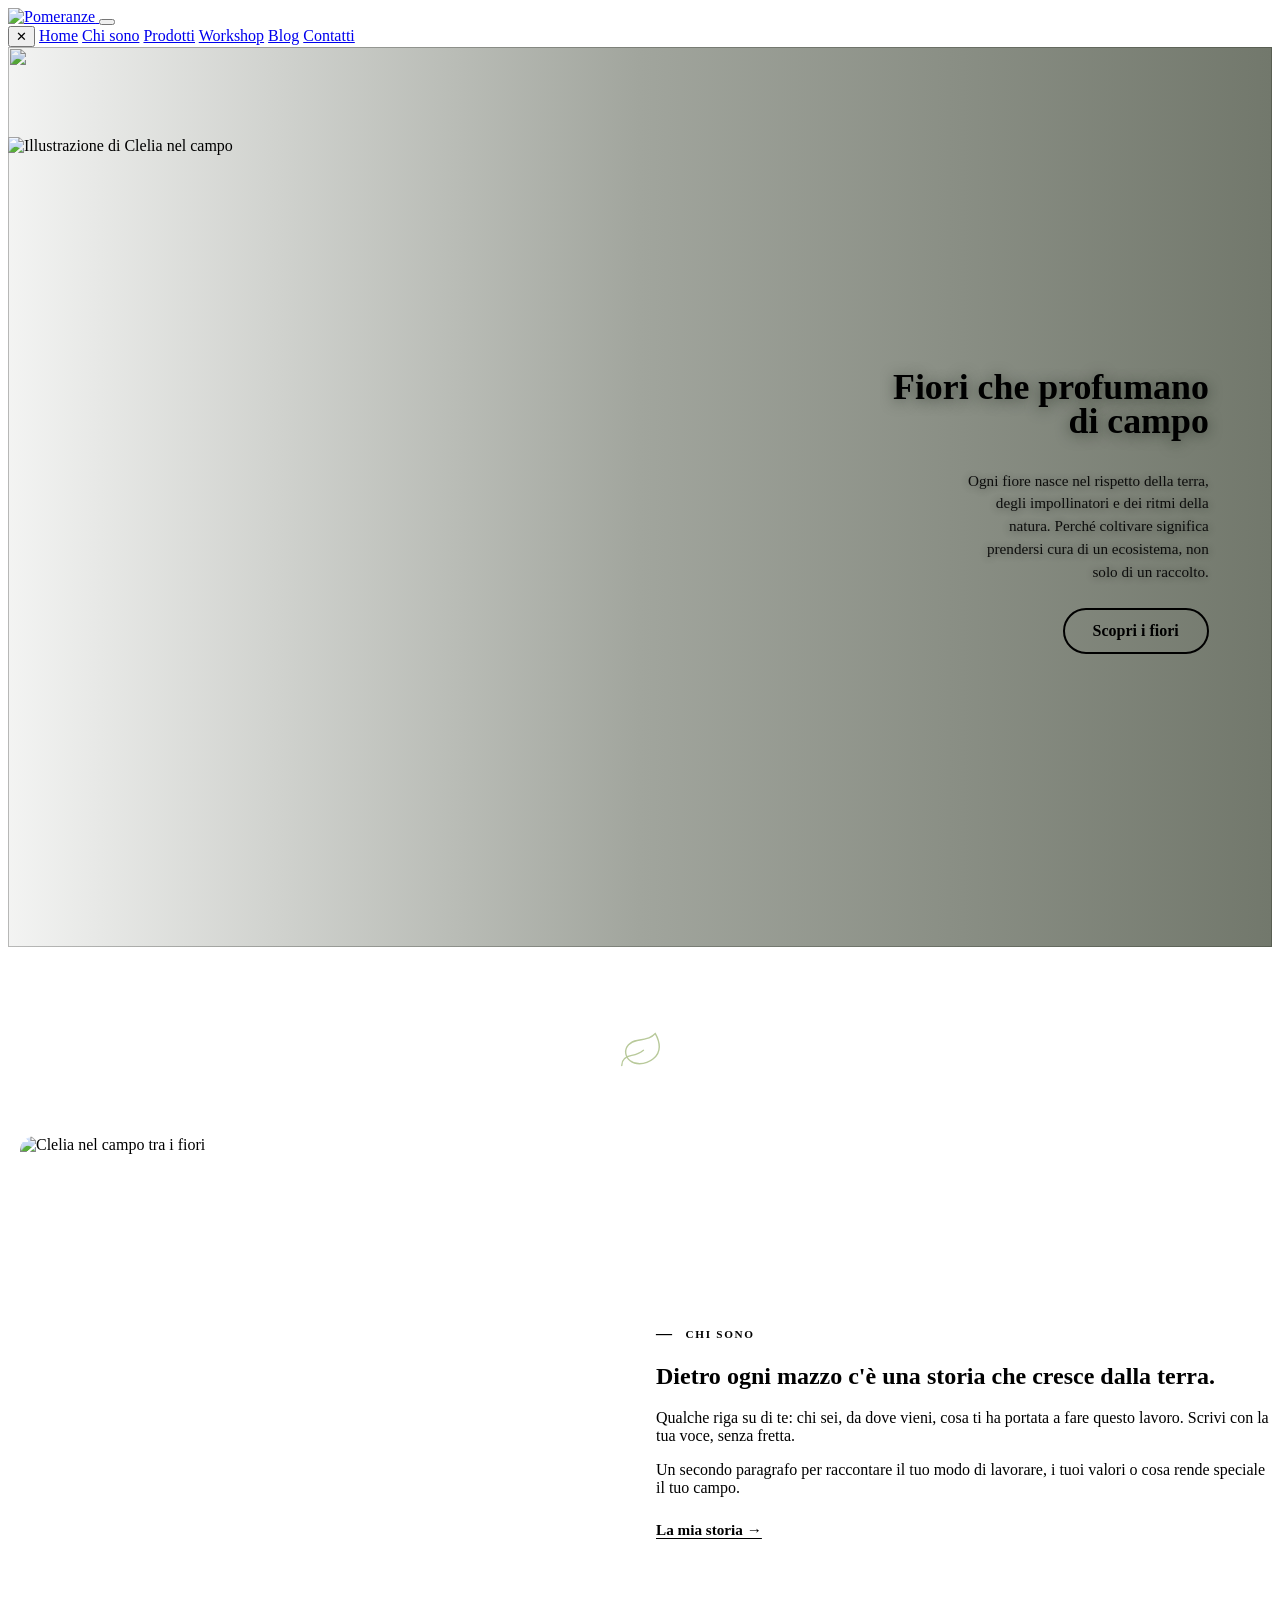
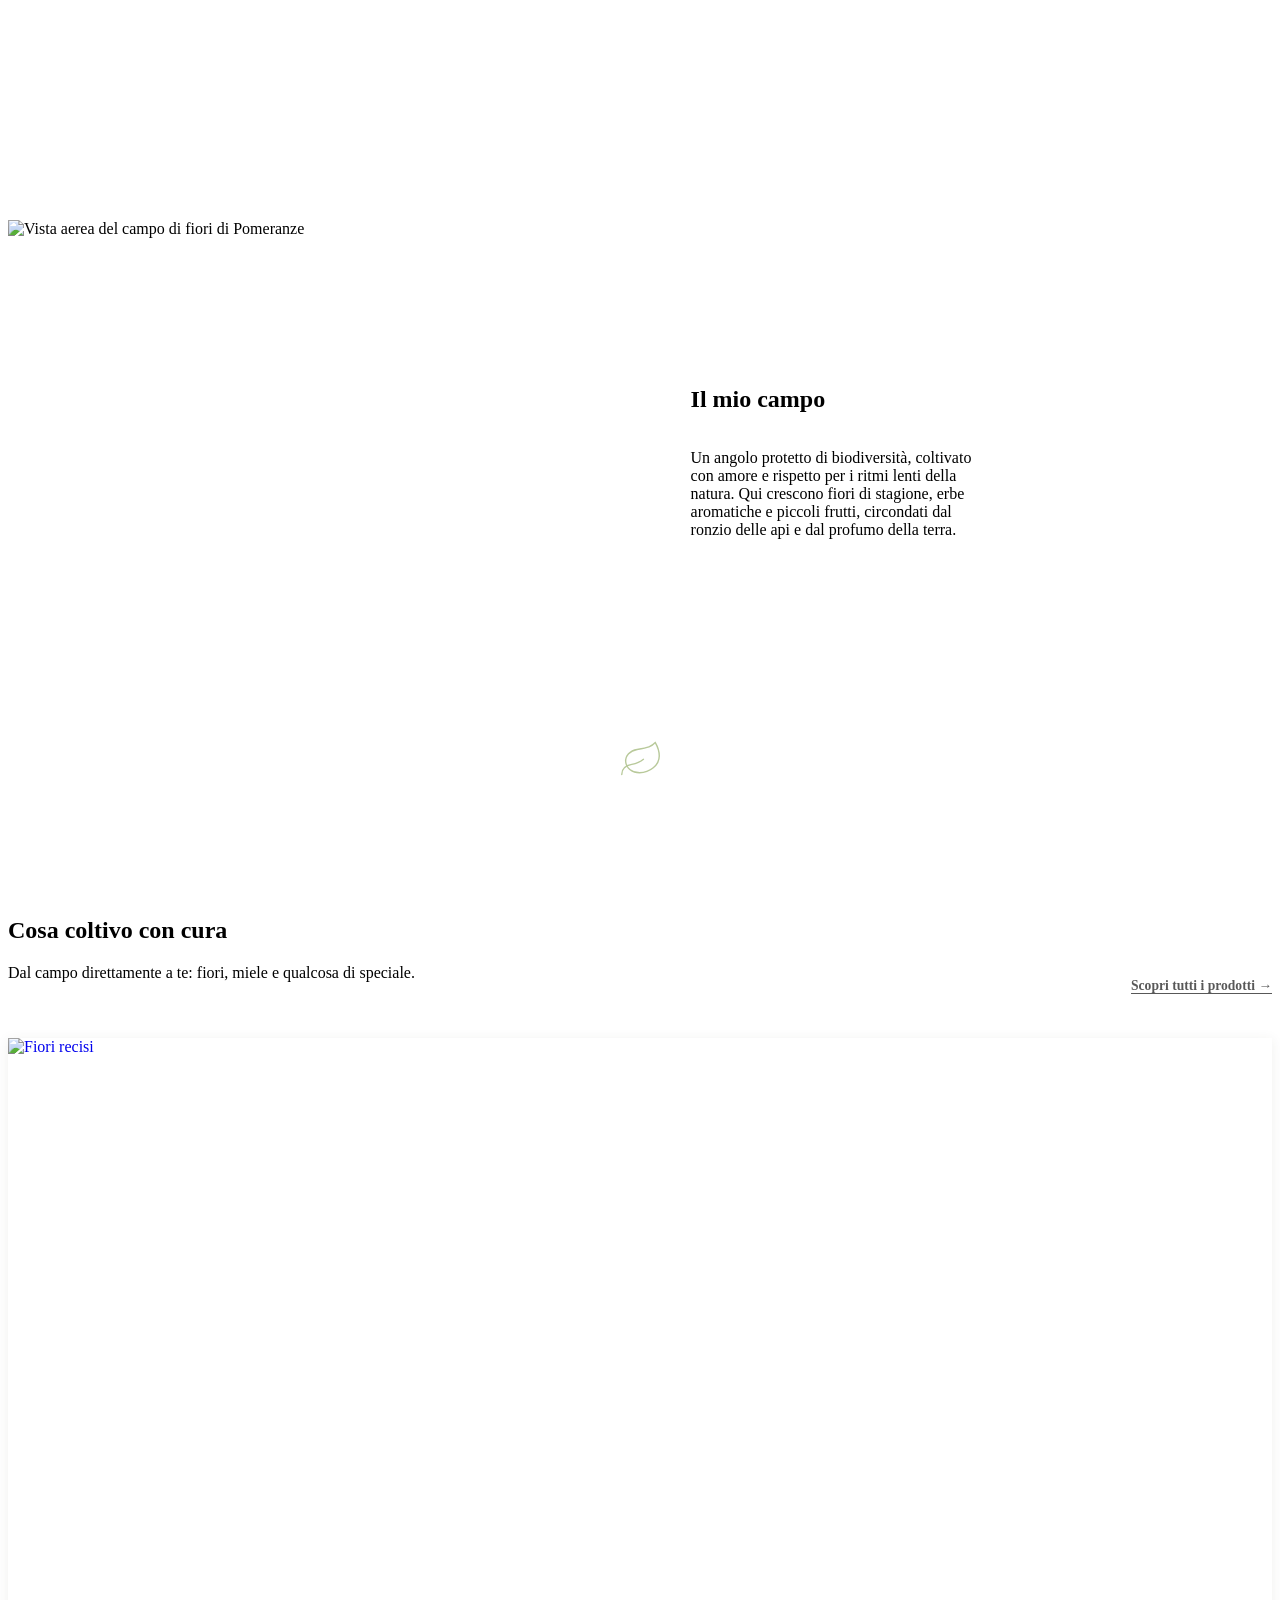
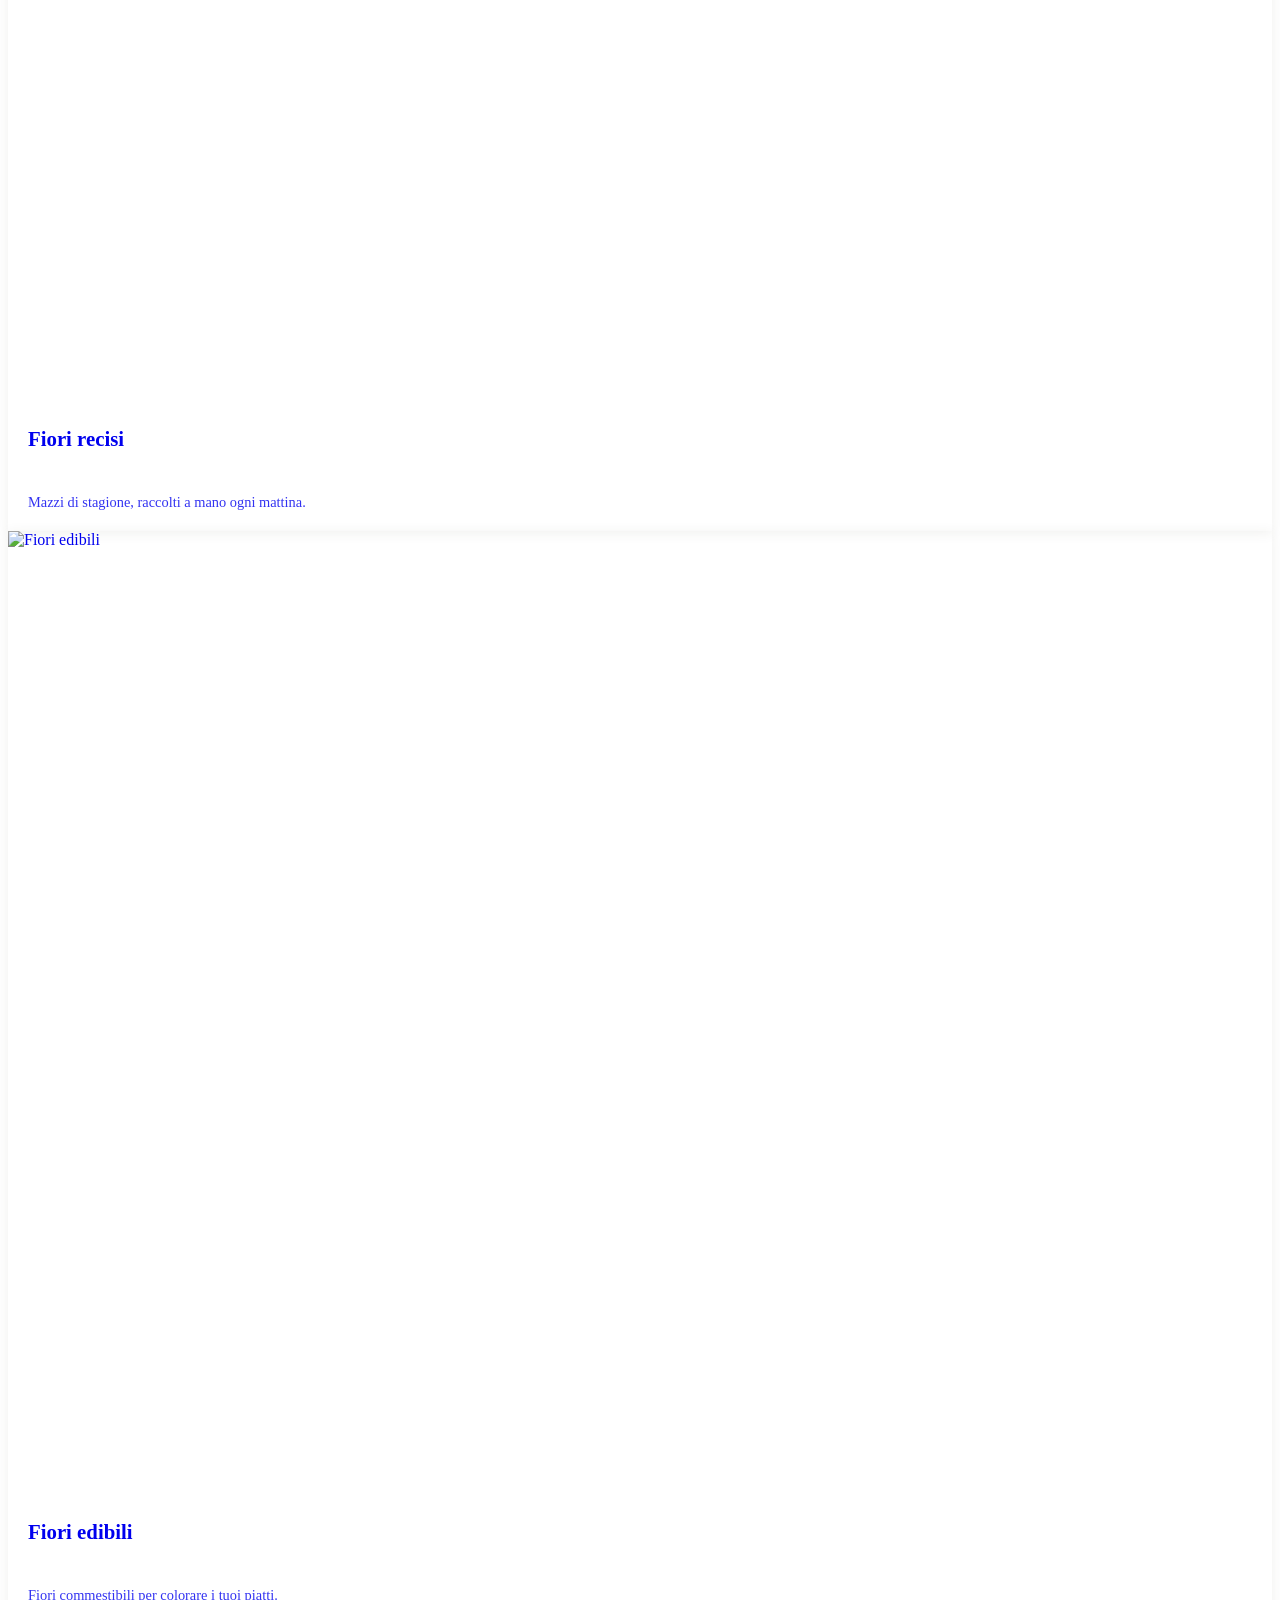
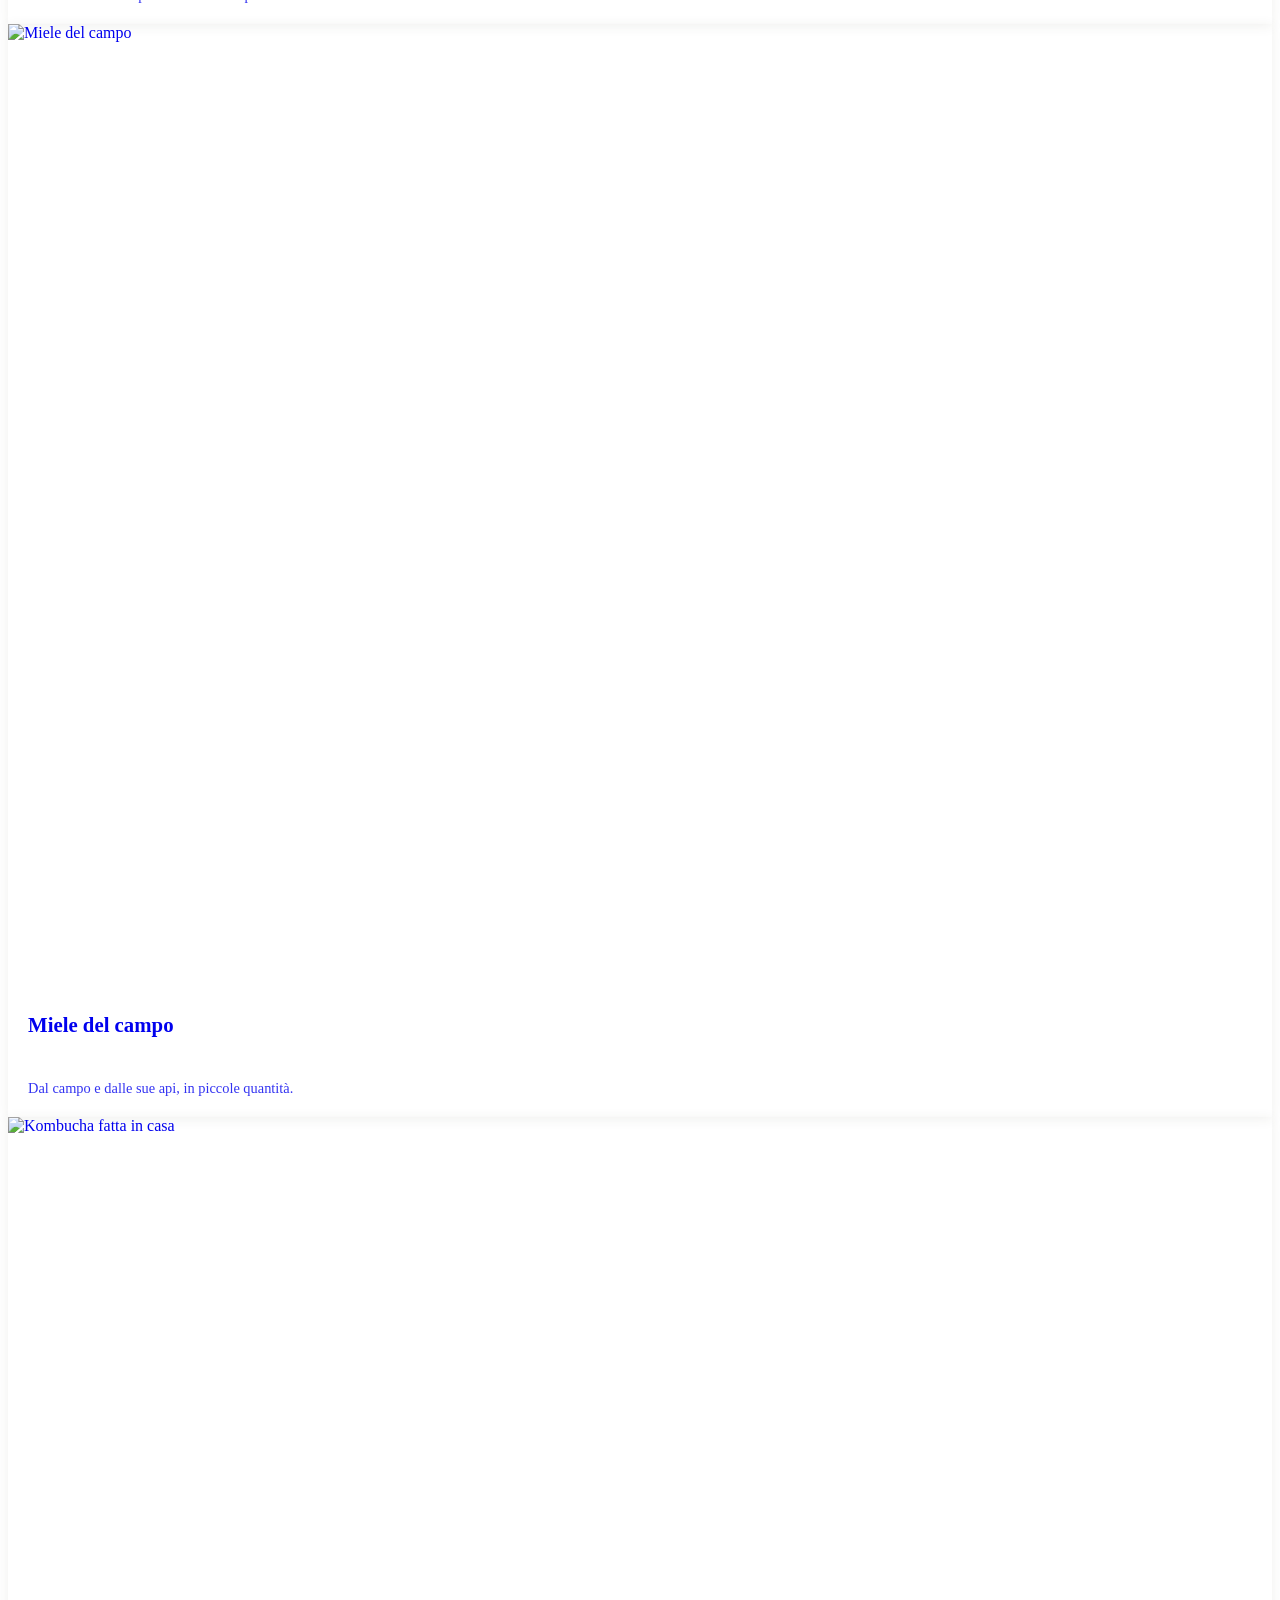
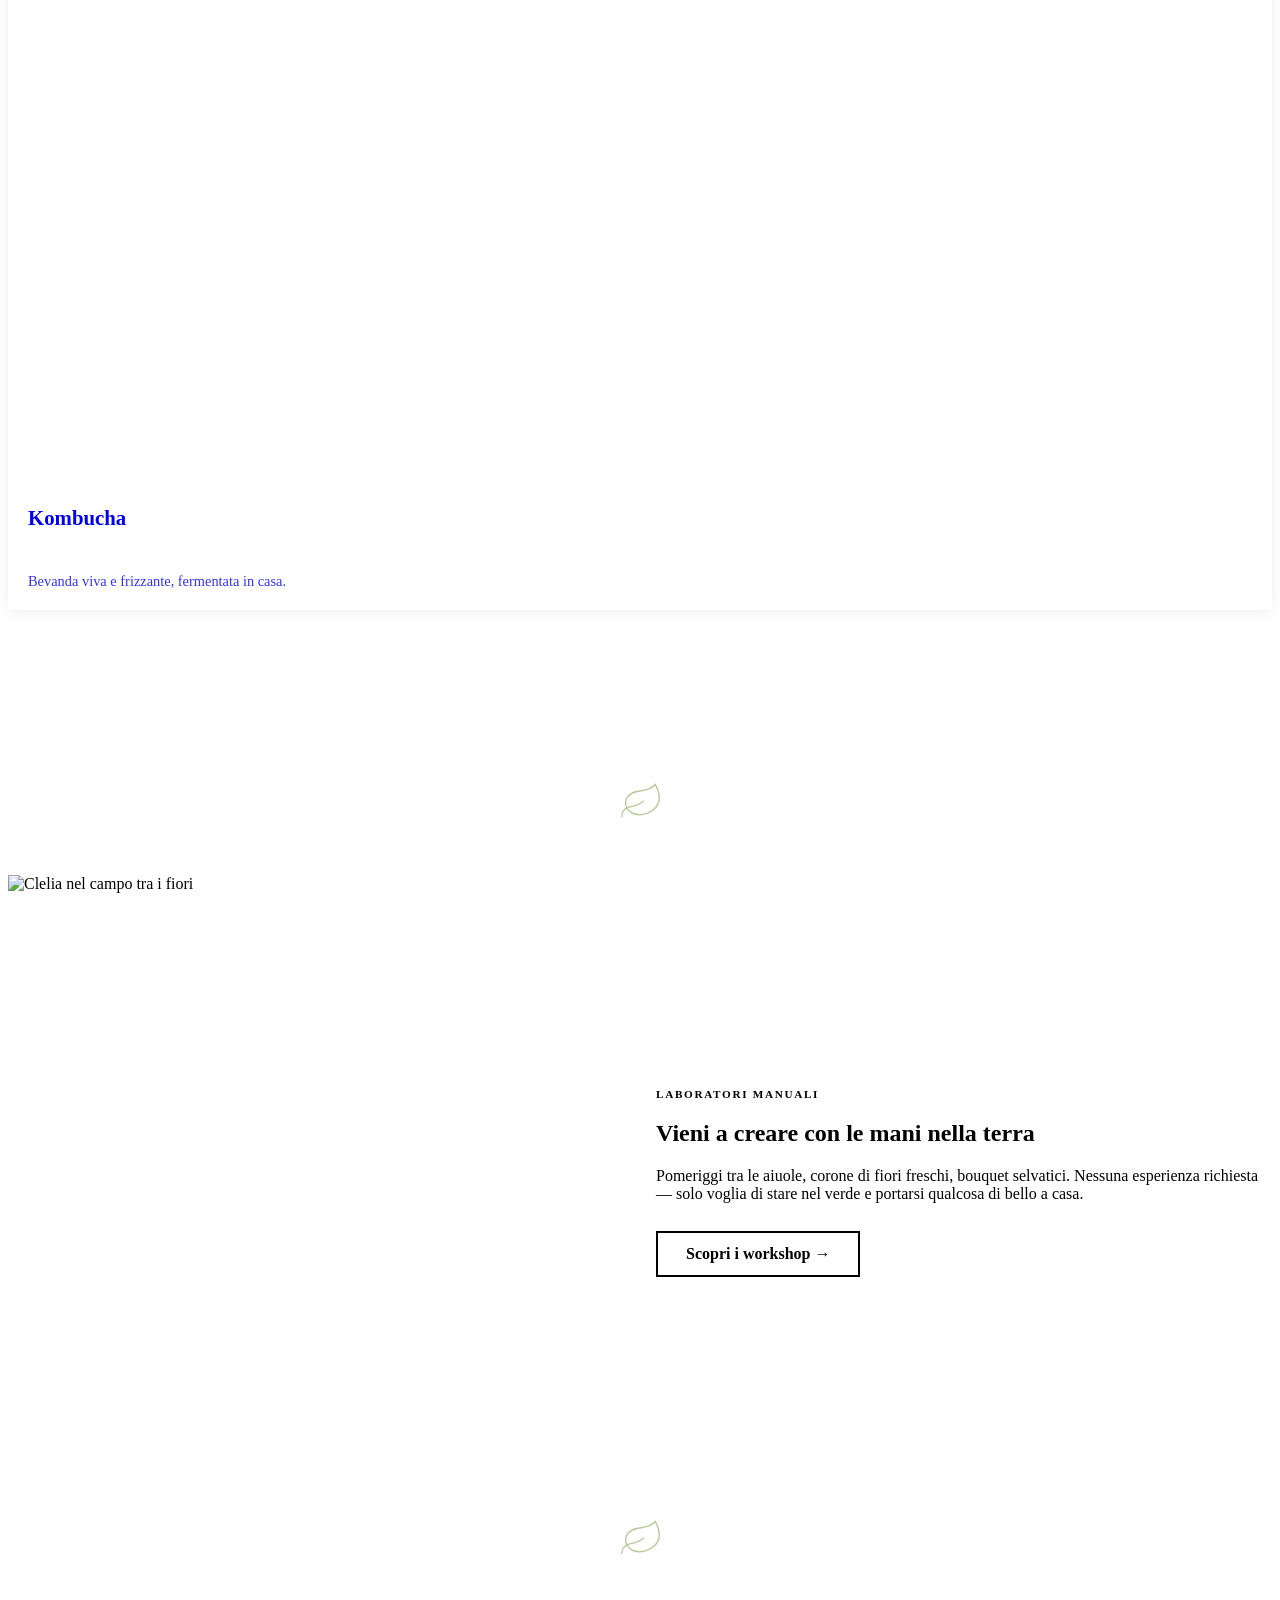
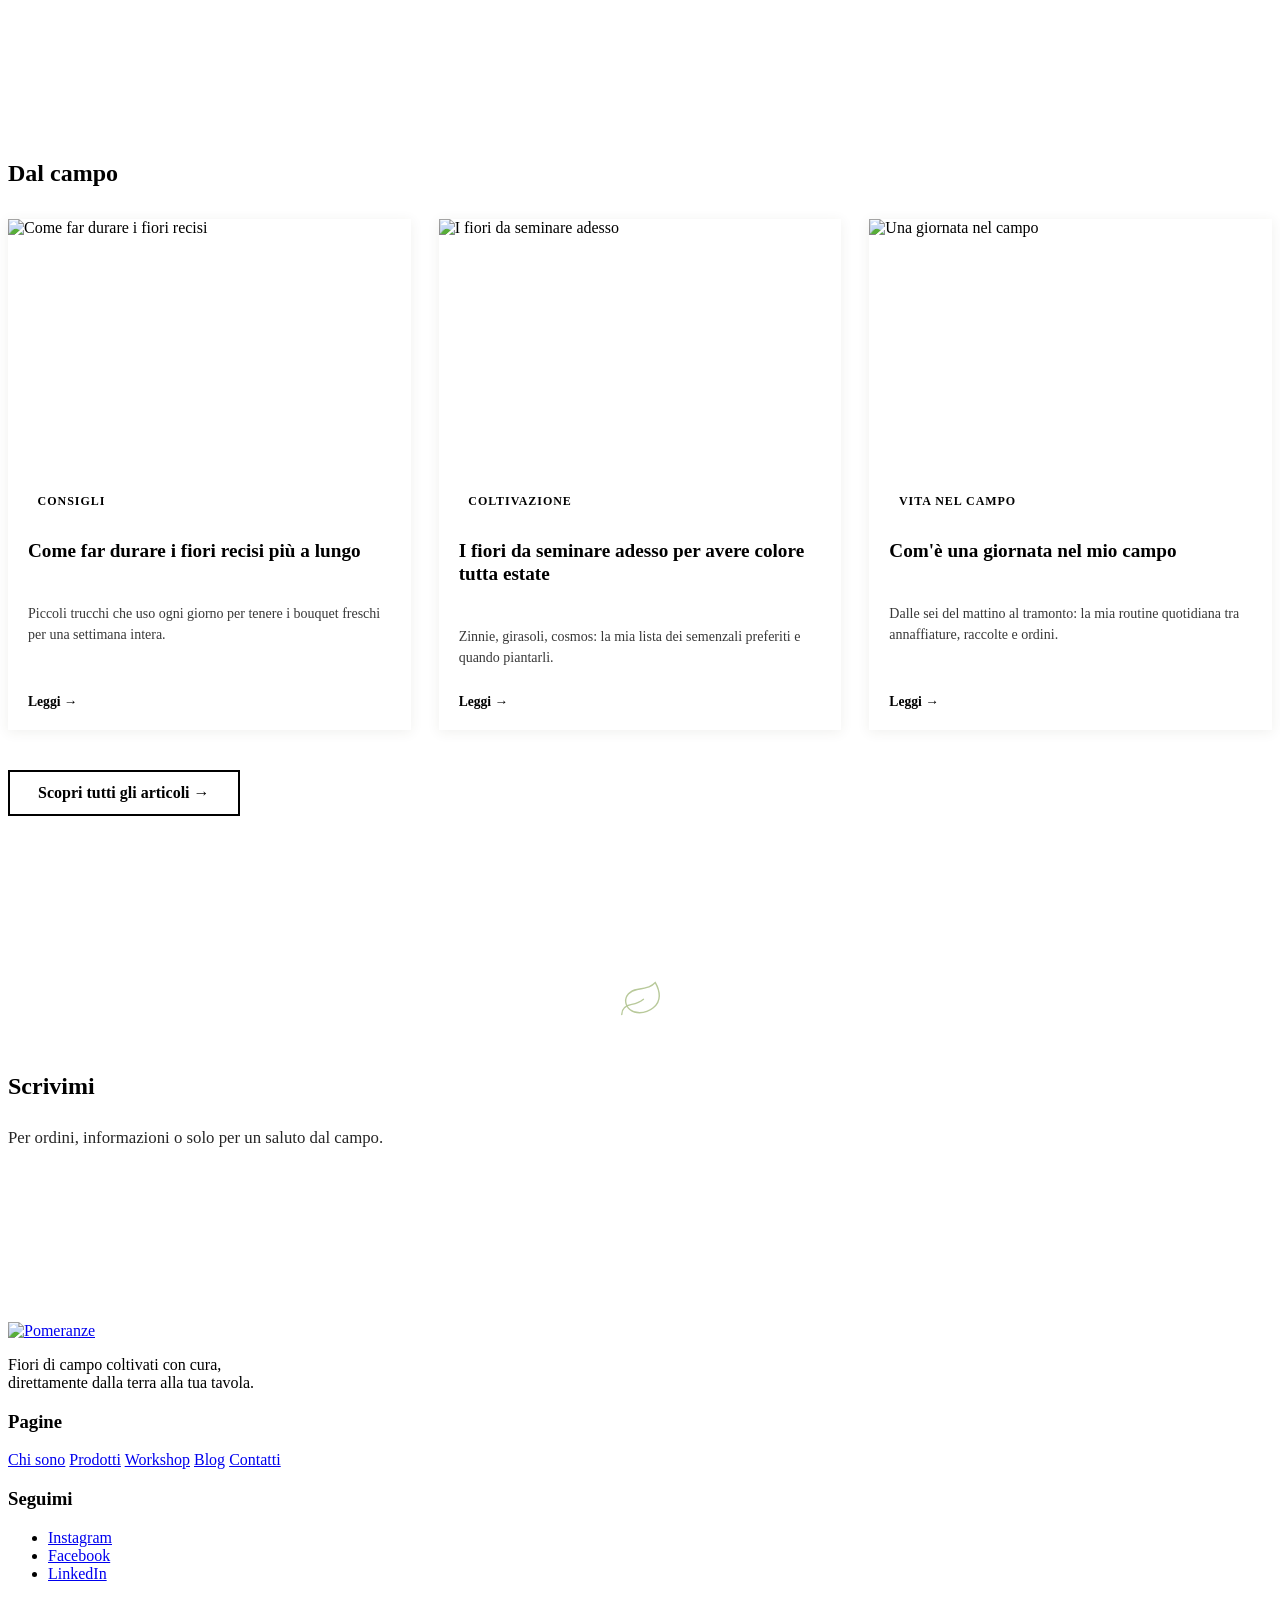
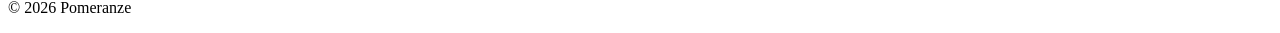
==== commit f20a3d81: "Testi di Clelia, contatti semplificati e pagina Privacy Policy - Chi sono: testo di Clelia in home e" ====
--- a/index-api-3d.html
+++ b/index-api-3d.html
@@ -327,14 +327,14 @@
         <div class="footer-social">
           <h3>Seguimi</h3>
           <ul>
-            <li><a href="#" aria-label="Instagram di Clelia">Instagram</a></li>
+            <li><a href="https://www.instagram.com/pome_ranze/" aria-label="Instagram di Clelia" target="_blank" rel="noopener">Instagram</a></li>
             <li><a href="#" aria-label="Facebook di Clelia">Facebook</a></li>
             <li><a href="#" aria-label="LinkedIn di Clelia">LinkedIn</a></li>
           </ul>
         </div>
 
       </div>
-      <p class="footer-bottom">© <span id="anno"></span> Pomeranze – Fiori di campo. Con amore dalla campagna.</p>
+      <p class="footer-bottom">© <span id="anno"></span> Pomeranze</p>
     </div>
   </footer>
 
--- a/css/components.css
+++ b/css/components.css
@@ -1331,3 +1331,84 @@
   flex-shrink: 0;
   margin-top: 0.1rem;
 }
+
+/* ===== PRIVACY POLICY ===== */
+.privacy-aggiornamento {
+  font-size: 0.9rem;
+  opacity: 0.75;
+  margin-bottom: 0;
+}
+
+.privacy-testo {
+  max-width: 68ch;
+  margin-inline: auto;
+}
+
+.privacy-testo h2 {
+  font-size: clamp(1.4rem, 3vw, 1.9rem);
+  margin-top: 3rem;
+  margin-bottom: 0.9rem;
+}
+
+.privacy-testo .privacy-sottotitolo {
+  font-family: var(--font-corpo);
+  font-size: 1.05rem;
+  font-weight: 700;
+  margin-top: 1.5rem;
+  margin-bottom: 0.5rem;
+}
+
+.privacy-testo ul {
+  list-style: disc;
+  padding-left: 1.25rem;
+  margin-bottom: 1rem;
+}
+
+.privacy-testo li {
+  line-height: 1.6;
+  margin-bottom: 0.45rem;
+}
+
+.privacy-testo li::marker {
+  color: var(--oliva);
+}
+
+.privacy-testo a,
+.form-informativa a {
+  text-decoration: underline;
+  text-underline-offset: 3px;
+  text-decoration-color: var(--oliva);
+  transition: color var(--transizione), text-decoration-color var(--transizione);
+  overflow-wrap: anywhere;
+}
+
+.privacy-testo a:hover,
+.privacy-testo a:focus-visible,
+.form-informativa a:hover,
+.form-informativa a:focus-visible {
+  color: var(--oliva);
+}
+
+/* Segnaposto da completare prima della pubblicazione */
+.todo-privacy {
+  background-color: rgba(224, 120, 86, 0.15);
+  border-left: 3px solid var(--terracotta);
+  padding: 0 0.35rem;
+  font-size: 0.9em;
+}
+
+/* Informativa breve sotto il modulo di contatto */
+.form-informativa {
+  font-size: 0.8rem;
+  opacity: 0.75;
+  margin-bottom: 0;
+}
+
+/* Footer: link accessibili da tastiera */
+.footer-nav a:focus-visible,
+.footer-social a:focus-visible {
+  opacity: 1;
+  color: var(--crema);
+  outline: 2px solid var(--verde-chiaro);
+  outline-offset: 2px;
+}
